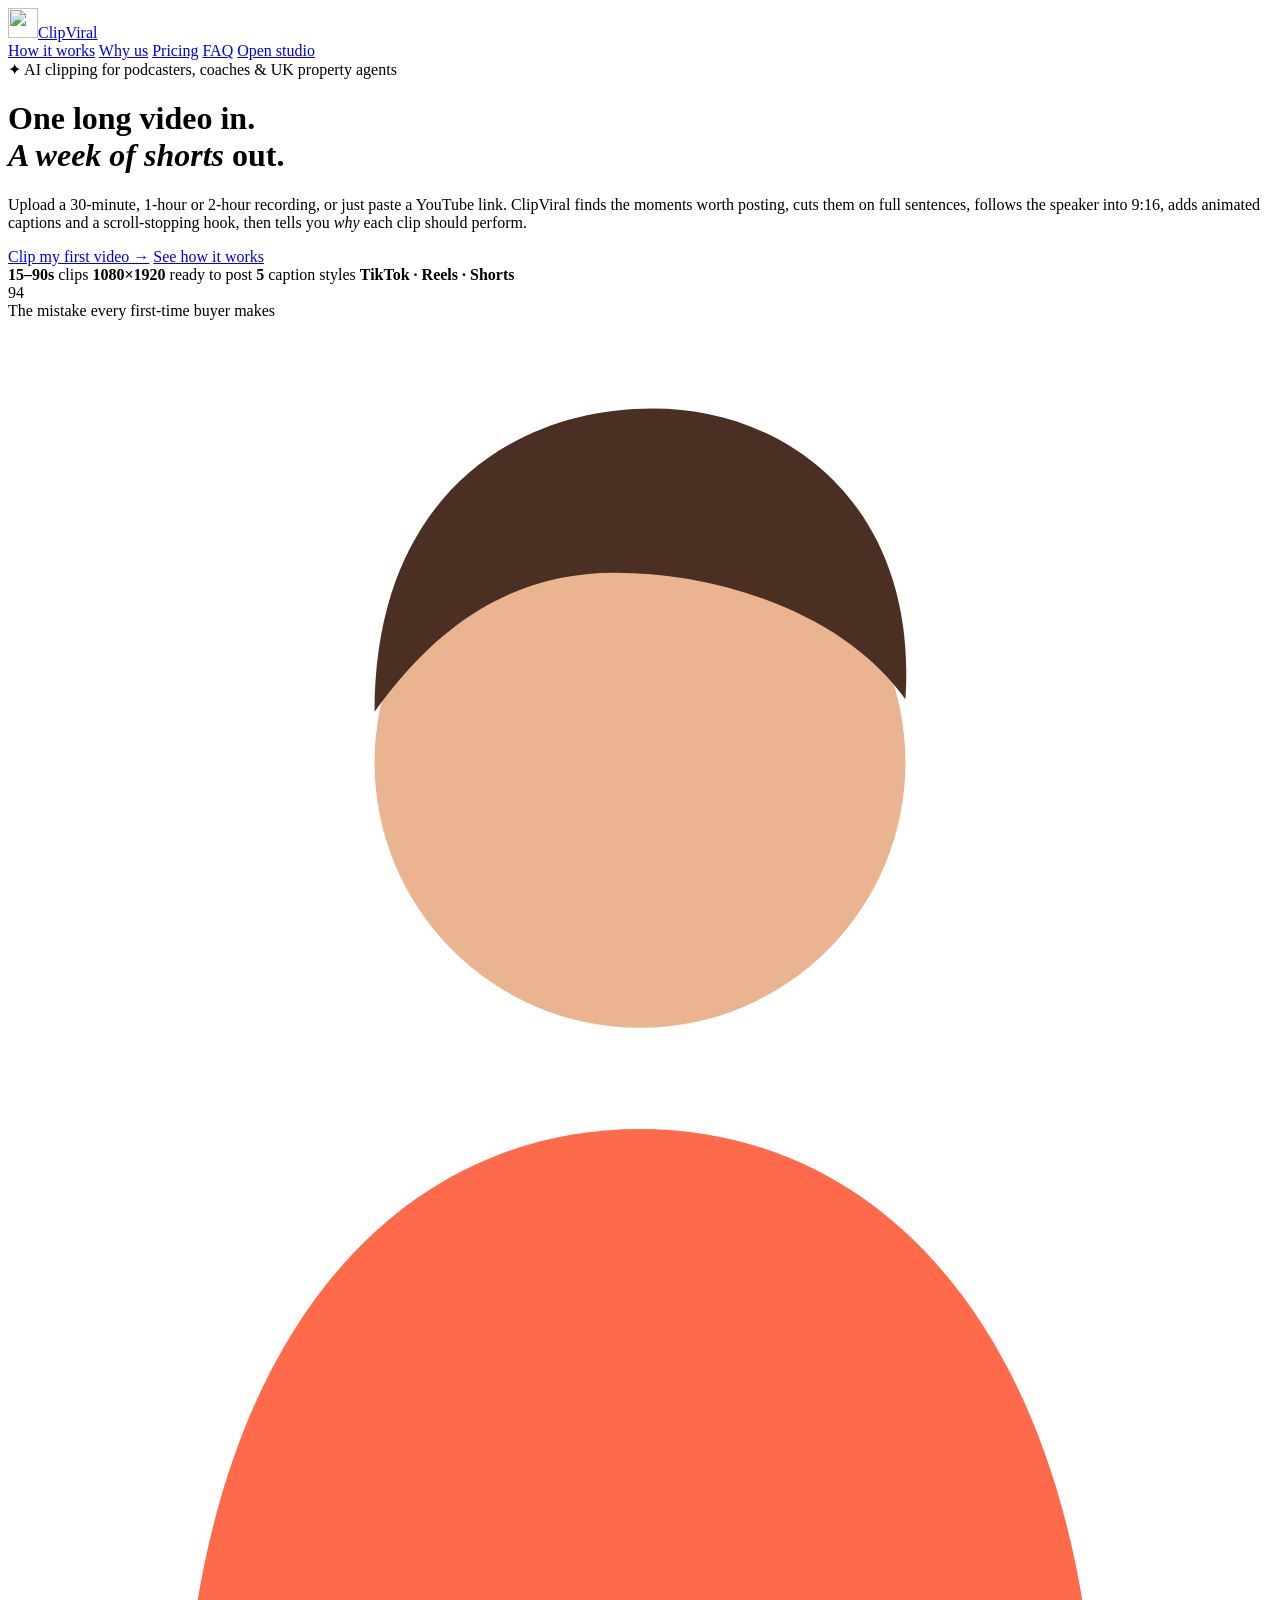
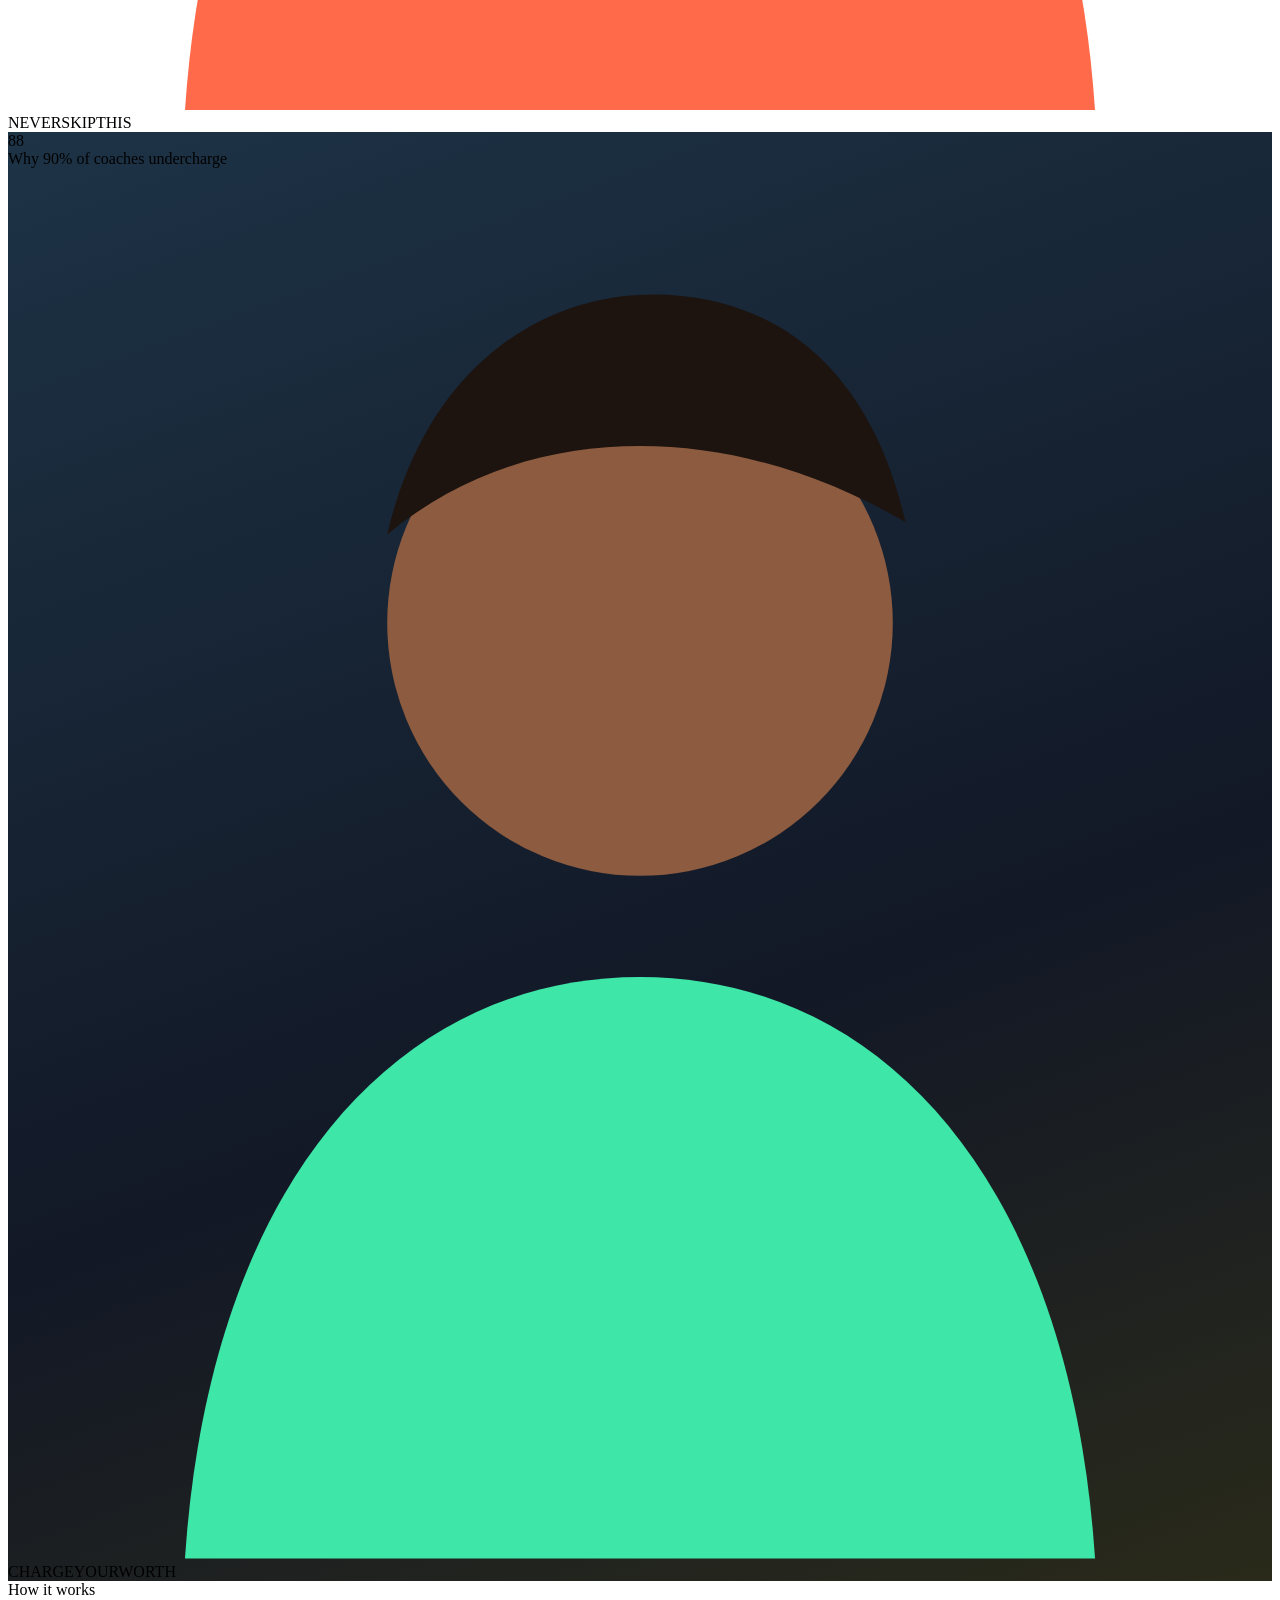
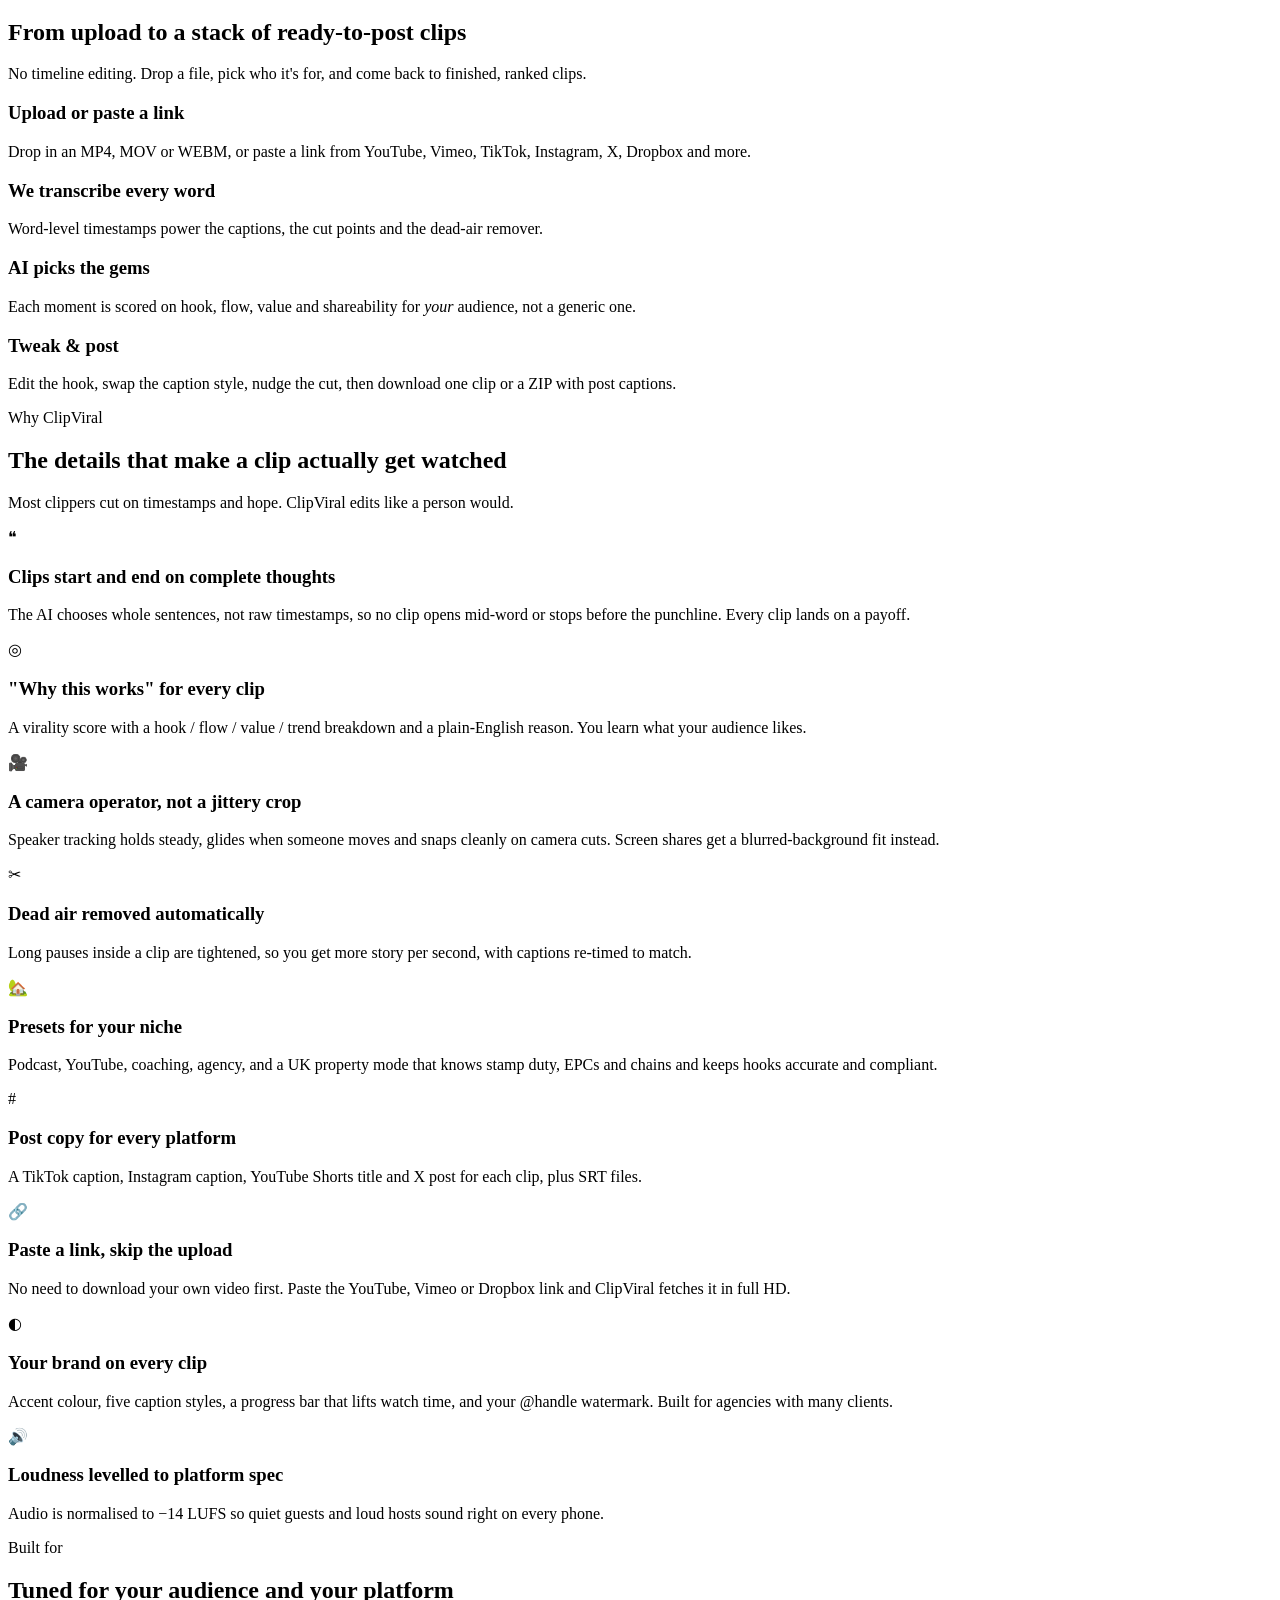
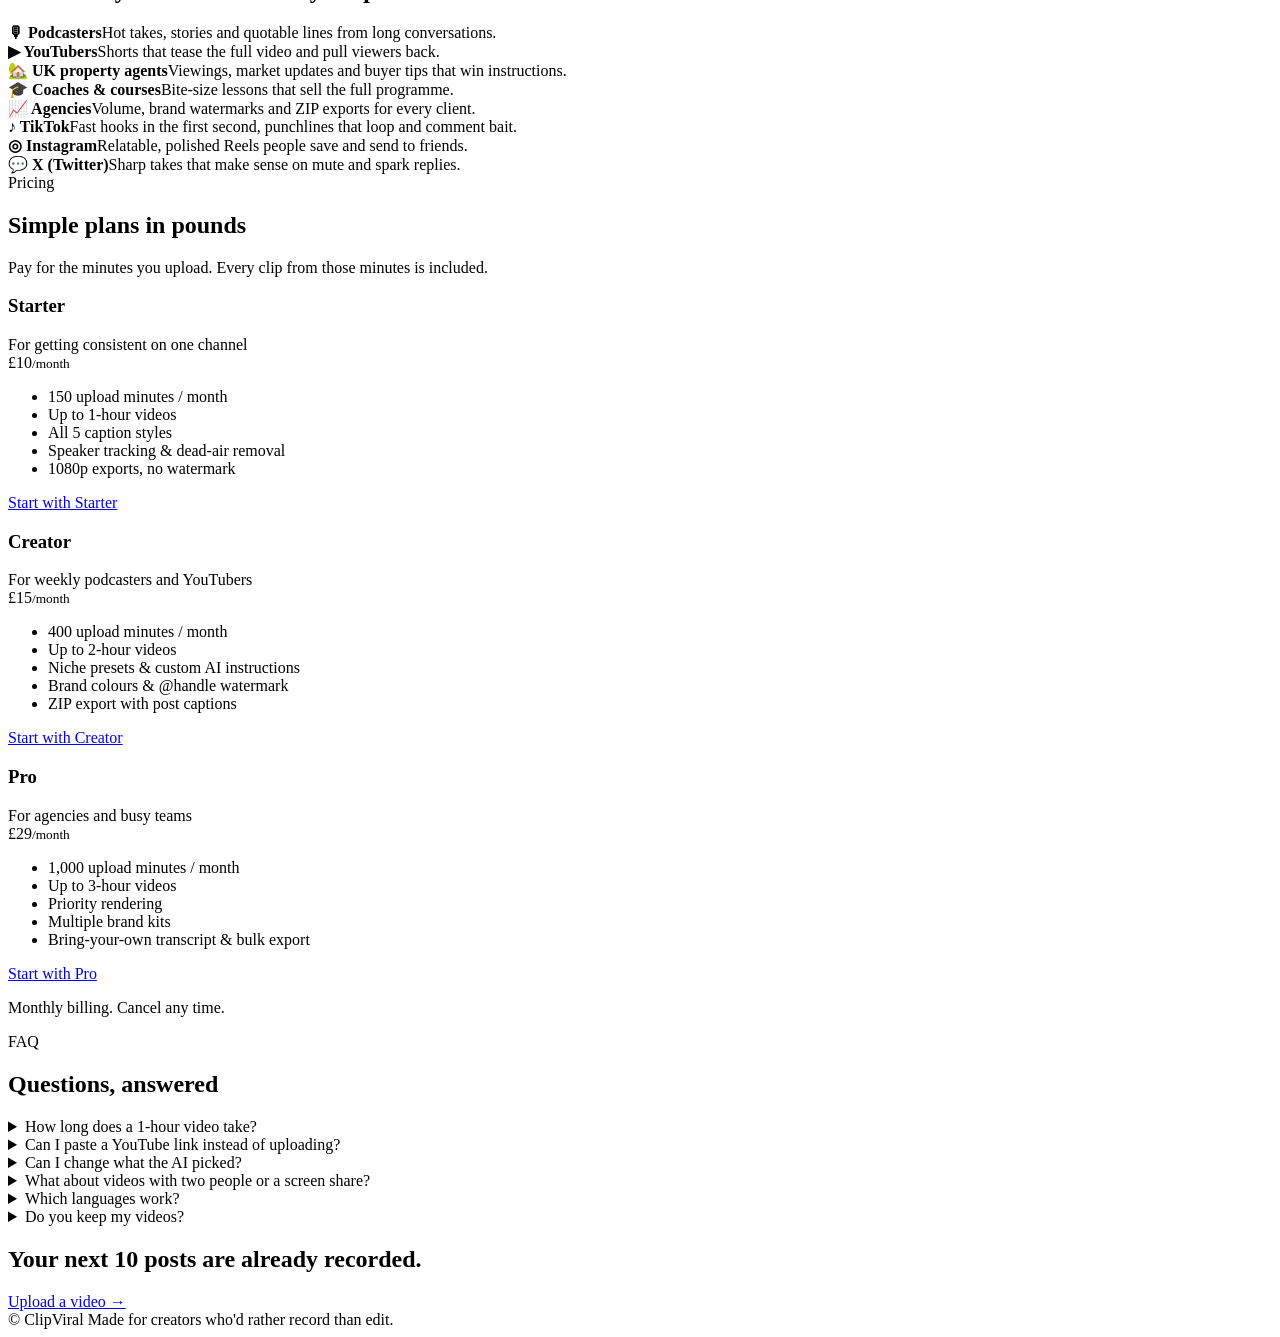
==== web/index.html @ cc1eb123 "Add paste-a-link import and TikTok, Instagram and X presets - Paste a video link (YouTube, Vimeo, Ti" ====
<!doctype html>
<html lang="en-GB">
<head>
<meta charset="utf-8">
<meta name="viewport" content="width=device-width, initial-scale=1">
<title>ClipViral: long videos in, viral shorts out</title>
<meta name="description" content="Upload a 30-minute to 2-hour video. ClipViral finds the best moments, reframes them to 9:16 around the speaker, adds animated captions and hooks, and hands you clips ready for TikTok, Reels and Shorts.">
<link rel="preconnect" href="https://fonts.googleapis.com">
<link href="https://fonts.googleapis.com/css2?family=Inter:wght@400;500;600;700;800;900&family=Space+Grotesk:wght@500;700&display=swap" rel="stylesheet">
<link rel="stylesheet" href="/static/app.css">
<link rel="icon" href="/static/logo.svg" type="image/svg+xml">
</head>
<body>

<nav class="nav">
  <div class="wrap">
    <a class="logo" href="/"><img src="/static/logo.svg" alt="" width="30" height="30">ClipViral</a>
    <div class="links">
      <a href="#how">How it works</a>
      <a href="#why">Why us</a>
      <a href="#pricing">Pricing</a>
      <a href="#faq">FAQ</a>
      <a class="btn btn-primary btn-sm" href="/studio">Open studio</a>
    </div>
  </div>
</nav>

<header class="hero">
  <div class="wrap">
    <div>
      <span class="eyebrow">✦ AI clipping for podcasters, coaches & UK property agents</span>
      <h1>One long video in.<br><em>A week of shorts</em> out.</h1>
      <p class="lead">Upload a 30-minute, 1-hour or 2-hour recording, or just paste a YouTube link. ClipViral finds the moments worth posting, cuts them on full sentences, follows the speaker into 9:16, adds animated captions and a scroll-stopping hook, then tells you <i>why</i> each clip should perform.</p>
      <div class="hero-cta">
        <a class="btn btn-primary" href="/studio">Clip my first video →</a>
        <a class="btn btn-ghost" href="#how">See how it works</a>
      </div>
      <div class="hero-proof">
        <span><b>15–90s</b> clips</span>
        <span><b>1080×1920</b> ready to post</span>
        <span><b>5</b> caption styles</span>
        <span><b>TikTok · Reels · Shorts</b></span>
      </div>
    </div>
    <div class="phones" aria-hidden="true">
      <div class="phone"><div class="screen">
        <div class="score">94</div>
        <div class="hookbox">The mistake every first-time buyer makes</div>
        <svg class="person" viewBox="0 0 200 220"><circle cx="100" cy="70" r="42" fill="#e9b48f"/><path d="M28 220c4-60 34-92 72-92s68 32 72 92z" fill="#ff6b4a"/><path d="M58 62c0-34 22-48 44-48s42 16 40 46c-10-14-30-20-46-20s-28 8-38 22z" fill="#4a2f22"/></svg>
        <div class="cap"><span>NEVER</span><span>SKIP</span><span>THIS</span></div>
        <div class="bar"></div>
      </div></div>
      <div class="phone"><div class="screen" style="background:linear-gradient(160deg,#1d3346,#121826 60%,#2a2a1a)">
        <div class="score">88</div>
        <div class="hookbox" style="animation-delay:1.5s">Why 90% of coaches undercharge</div>
        <svg class="person" viewBox="0 0 200 220"><circle cx="100" cy="72" r="40" fill="#8d5b3f"/><path d="M28 220c4-60 34-92 72-92s68 32 72 92z" fill="#3ee6a8"/><path d="M60 58c6-26 24-38 42-38s34 10 40 36c-14-8-28-12-42-12s-28 4-40 14z" fill="#1d1410"/></svg>
        <div class="cap"><span>CHARGE</span><span>YOUR</span><span>WORTH</span></div>
        <div class="bar" style="animation-delay:2s"></div>
      </div></div>
    </div>
  </div>
</header>

<section id="how">
  <div class="wrap">
    <div class="section-head">
      <div class="kicker">How it works</div>
      <h2>From upload to a stack of ready-to-post clips</h2>
      <p>No timeline editing. Drop a file, pick who it's for, and come back to finished, ranked clips.</p>
    </div>
    <div class="steps">
      <div class="step"><h3>Upload or paste a link</h3><p>Drop in an MP4, MOV or WEBM, or paste a link from YouTube, Vimeo, TikTok, Instagram, X, Dropbox and more.</p></div>
      <div class="step"><h3>We transcribe every word</h3><p>Word-level timestamps power the captions, the cut points and the dead-air remover.</p></div>
      <div class="step"><h3>AI picks the gems</h3><p>Each moment is scored on hook, flow, value and shareability for <i>your</i> audience, not a generic one.</p></div>
      <div class="step"><h3>Tweak & post</h3><p>Edit the hook, swap the caption style, nudge the cut, then download one clip or a ZIP with post captions.</p></div>
    </div>
  </div>
</section>

<section id="why" style="background:var(--bg-2)">
  <div class="wrap">
    <div class="section-head">
      <div class="kicker">Why ClipViral</div>
      <h2>The details that make a clip actually get watched</h2>
      <p>Most clippers cut on timestamps and hope. ClipViral edits like a person would.</p>
    </div>
    <div class="features">
      <div class="feature wide"><div class="ico">❝</div><h3>Clips start and end on complete thoughts</h3><p>The AI chooses whole sentences, not raw timestamps, so no clip opens mid-word or stops before the punchline. Every clip lands on a payoff.</p></div>
      <div class="feature"><div class="ico">◎</div><h3>"Why this works" for every clip</h3><p>A virality score with a hook / flow / value / trend breakdown and a plain-English reason. You learn what your audience likes.</p></div>
      <div class="feature"><div class="ico">🎥</div><h3>A camera operator, not a jittery crop</h3><p>Speaker tracking holds steady, glides when someone moves and snaps cleanly on camera cuts. Screen shares get a blurred-background fit instead.</p></div>
      <div class="feature"><div class="ico">✂</div><h3>Dead air removed automatically</h3><p>Long pauses inside a clip are tightened, so you get more story per second, with captions re-timed to match.</p></div>
      <div class="feature"><div class="ico">🏡</div><h3>Presets for your niche</h3><p>Podcast, YouTube, coaching, agency, and a UK property mode that knows stamp duty, EPCs and chains and keeps hooks accurate and compliant.</p></div>
      <div class="feature"><div class="ico">#</div><h3>Post copy for every platform</h3><p>A TikTok caption, Instagram caption, YouTube Shorts title and X post for each clip, plus SRT files.</p></div>
      <div class="feature wide"><div class="ico">🔗</div><h3>Paste a link, skip the upload</h3><p>No need to download your own video first. Paste the YouTube, Vimeo or Dropbox link and ClipViral fetches it in full HD.</p></div>
      <div class="feature"><div class="ico">◐</div><h3>Your brand on every clip</h3><p>Accent colour, five caption styles, a progress bar that lifts watch time, and your @handle watermark. Built for agencies with many clients.</p></div>
      <div class="feature"><div class="ico">🔊</div><h3>Loudness levelled to platform spec</h3><p>Audio is normalised to −14 LUFS so quiet guests and loud hosts sound right on every phone.</p></div>
    </div>
  </div>
</section>

<section>
  <div class="wrap">
    <div class="section-head">
      <div class="kicker">Built for</div>
      <h2>Tuned for your audience and your platform</h2>
    </div>
    <div class="niches">
      <div class="niche"><b>🎙 Podcasters</b><span>Hot takes, stories and quotable lines from long conversations.</span></div>
      <div class="niche"><b>▶ YouTubers</b><span>Shorts that tease the full video and pull viewers back.</span></div>
      <div class="niche"><b>🏡 UK property agents</b><span>Viewings, market updates and buyer tips that win instructions.</span></div>
      <div class="niche"><b>🎓 Coaches & courses</b><span>Bite-size lessons that sell the full programme.</span></div>
      <div class="niche"><b>📈 Agencies</b><span>Volume, brand watermarks and ZIP exports for every client.</span></div>
      <div class="niche"><b>♪ TikTok</b><span>Fast hooks in the first second, punchlines that loop and comment bait.</span></div>
      <div class="niche"><b>◎ Instagram</b><span>Relatable, polished Reels people save and send to friends.</span></div>
      <div class="niche"><b>💬 X (Twitter)</b><span>Sharp takes that make sense on mute and spark replies.</span></div>
    </div>
  </div>
</section>

<section id="pricing" style="background:var(--bg-2)">
  <div class="wrap">
    <div class="section-head">
      <div class="kicker">Pricing</div>
      <h2>Simple plans in pounds</h2>
      <p>Pay for the minutes you upload. Every clip from those minutes is included.</p>
    </div>
    <div class="pricing">
      <div class="plan">
        <h3>Starter</h3><div class="for">For getting consistent on one channel</div>
        <div class="price">£10<small>/month</small></div>
        <ul><li>150 upload minutes / month</li><li>Up to 1-hour videos</li><li>All 5 caption styles</li><li>Speaker tracking & dead-air removal</li><li>1080p exports, no watermark</li></ul>
        <a class="btn btn-ghost" href="/studio">Start with Starter</a>
      </div>
      <div class="plan featured">
        <h3>Creator</h3><div class="for">For weekly podcasters and YouTubers</div>
        <div class="price">£15<small>/month</small></div>
        <ul><li>400 upload minutes / month</li><li>Up to 2-hour videos</li><li>Niche presets & custom AI instructions</li><li>Brand colours & @handle watermark</li><li>ZIP export with post captions</li></ul>
        <a class="btn btn-primary" href="/studio">Start with Creator</a>
      </div>
      <div class="plan">
        <h3>Pro</h3><div class="for">For agencies and busy teams</div>
        <div class="price">£29<small>/month</small></div>
        <ul><li>1,000 upload minutes / month</li><li>Up to 3-hour videos</li><li>Priority rendering</li><li>Multiple brand kits</li><li>Bring-your-own transcript & bulk export</li></ul>
        <a class="btn btn-ghost" href="/studio">Start with Pro</a>
      </div>
    </div>
    <p class="note">Monthly billing. Cancel any time.</p>
  </div>
</section>

<section id="faq">
  <div class="wrap">
    <div class="section-head"><div class="kicker">FAQ</div><h2>Questions, answered</h2></div>
    <div class="faq">
      <details><summary>How long does a 1-hour video take?</summary><p>Usually a fraction of the video's running time; transcription is the longest step. You can close the tab, because your project keeps processing and the clips are waiting when you're back.</p></details>
      <details><summary>Can I paste a YouTube link instead of uploading?</summary><p>Yes. Paste a link from YouTube, Vimeo, TikTok, Instagram, X, Facebook, Twitch, Dropbox or any direct video URL, up to 3 hours long. Only use videos you own or have permission to repurpose. Private videos need to be made public or unlisted first, or uploaded as a file.</p></details>
      <details><summary>Can I change what the AI picked?</summary><p>Yes. Edit the hook text, change the caption style, colour or layout, or nudge the start and end by a second at a time, then re-render. You can also tell the AI what to look for before you upload ("only the bits about mortgages").</p></details>
      <details><summary>What about videos with two people or a screen share?</summary><p>Speaker tracking follows the main face and cuts cleanly when the shot changes. When there's no face, like slides or a screen recording, the clip is fitted over a blurred copy of itself so nothing important is cropped away.</p></details>
      <details><summary>Which languages work?</summary><p>Transcription supports 90+ languages and the AI writes hooks and captions in the language of the video.</p></details>
      <details><summary>Do you keep my videos?</summary><p>Your uploads are used only to make your clips. Delete a project and its source video, transcript and clips are removed.</p></details>
    </div>
  </div>
</section>

<section style="padding-top:0">
  <div class="wrap">
    <div class="cta-band">
      <h2>Your next 10 posts are already recorded.</h2>
      <a class="btn" href="/studio">Upload a video →</a>
    </div>
  </div>
</section>

<footer>
  <div class="wrap">
    <span>© ClipViral</span>
    <span>Made for creators who'd rather record than edit.</span>
  </div>
</footer>
</body>
</html>
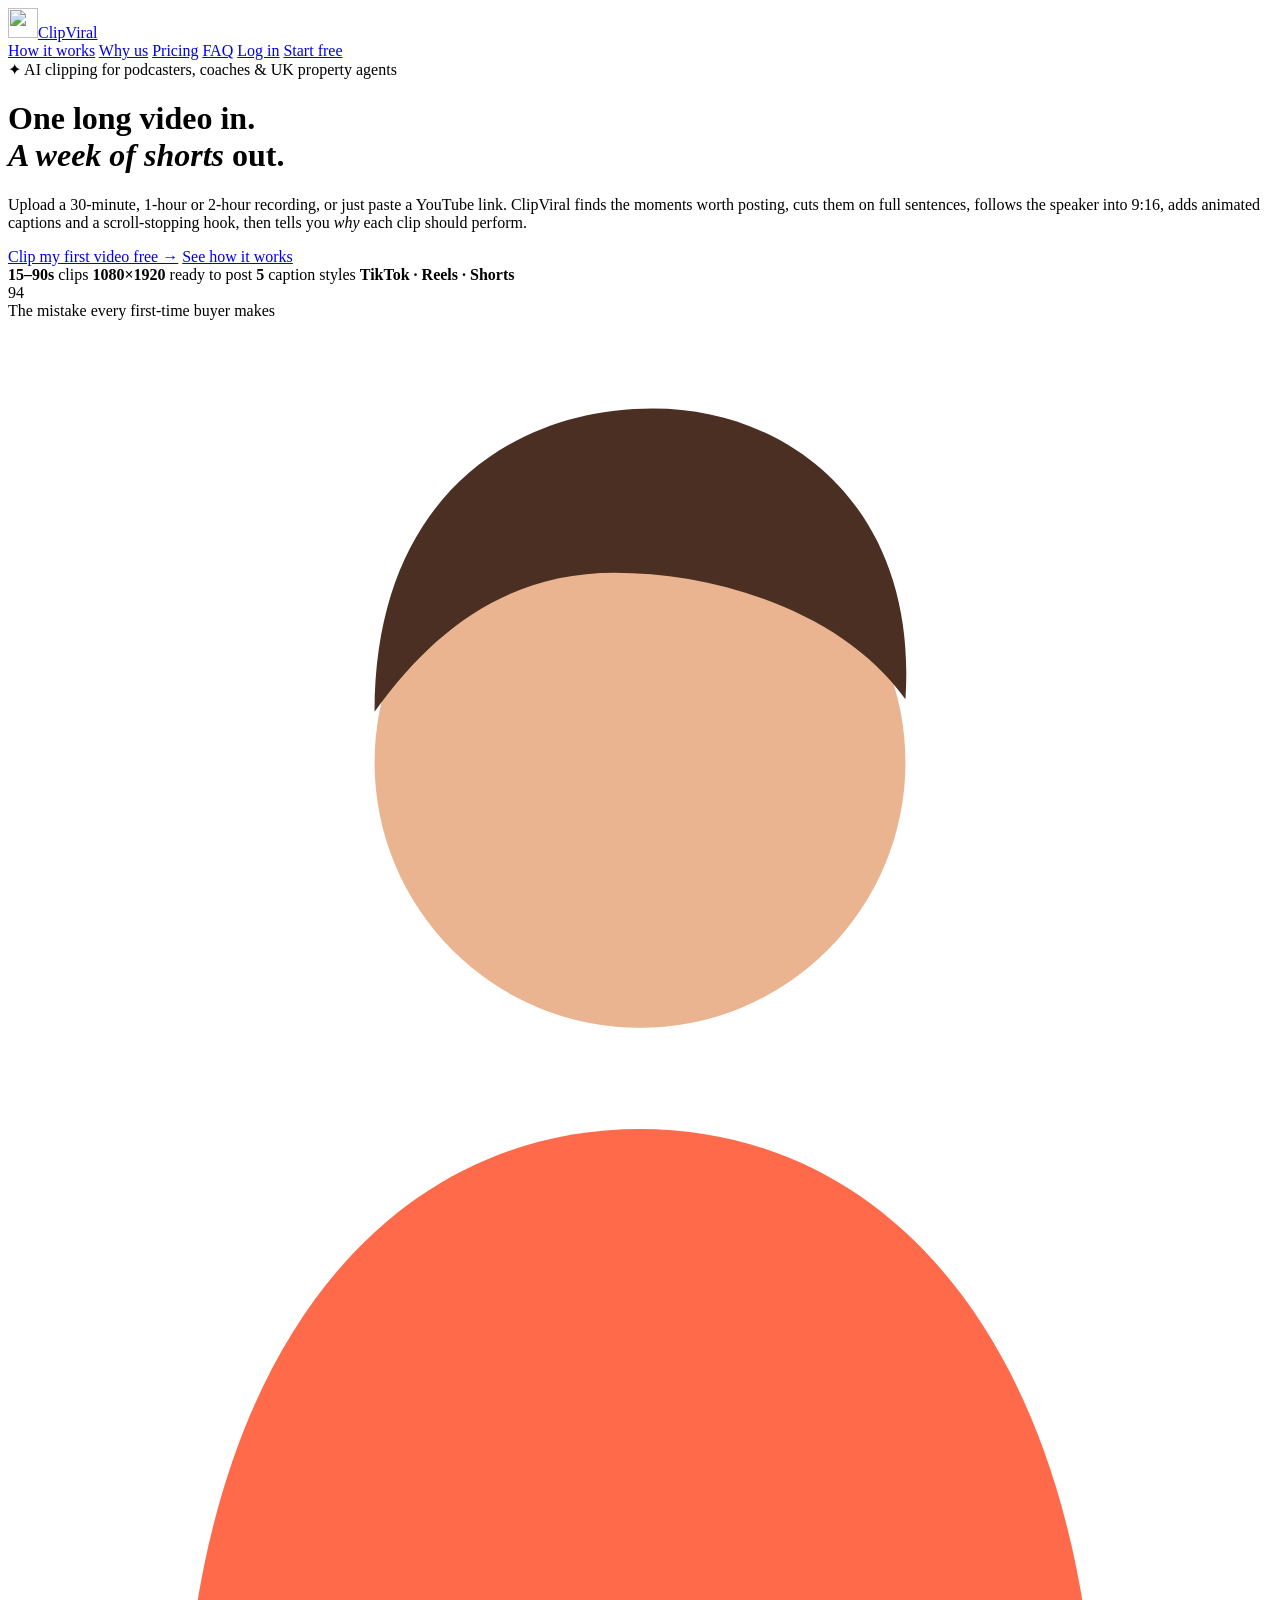
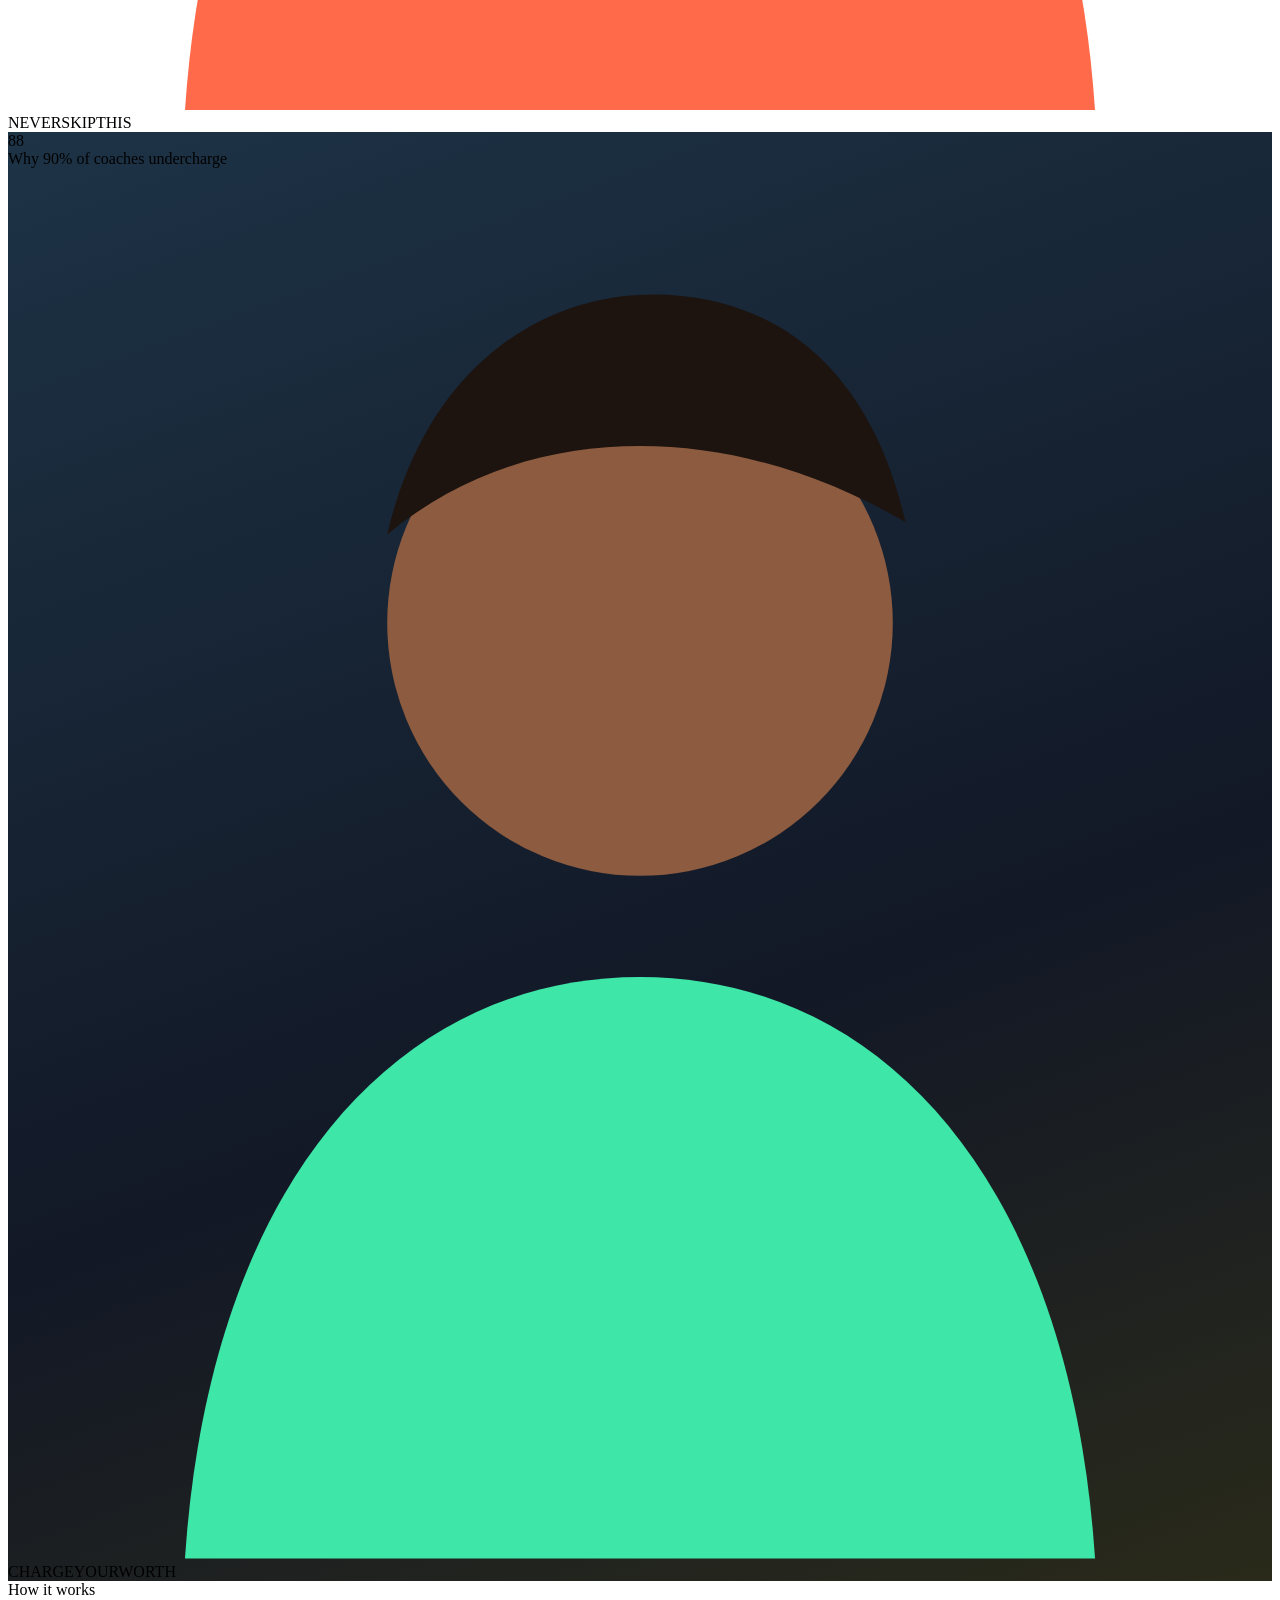
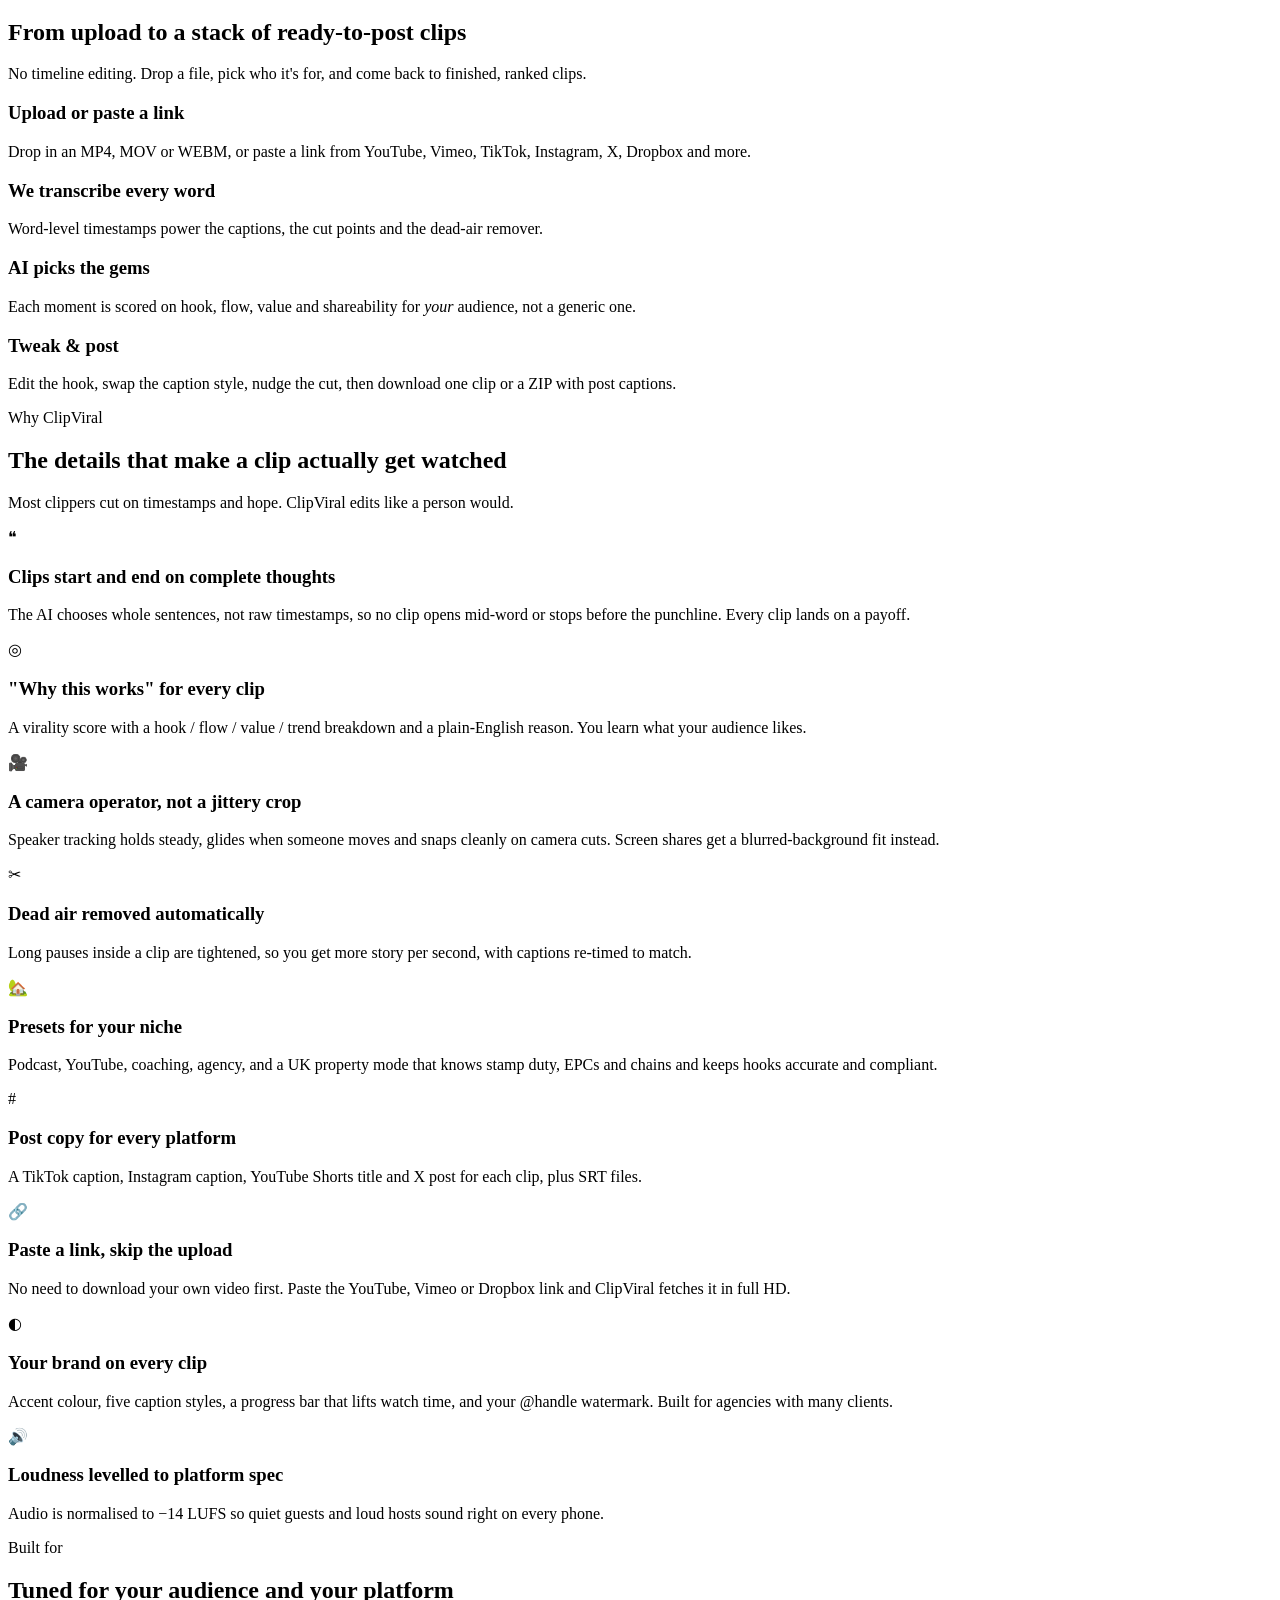
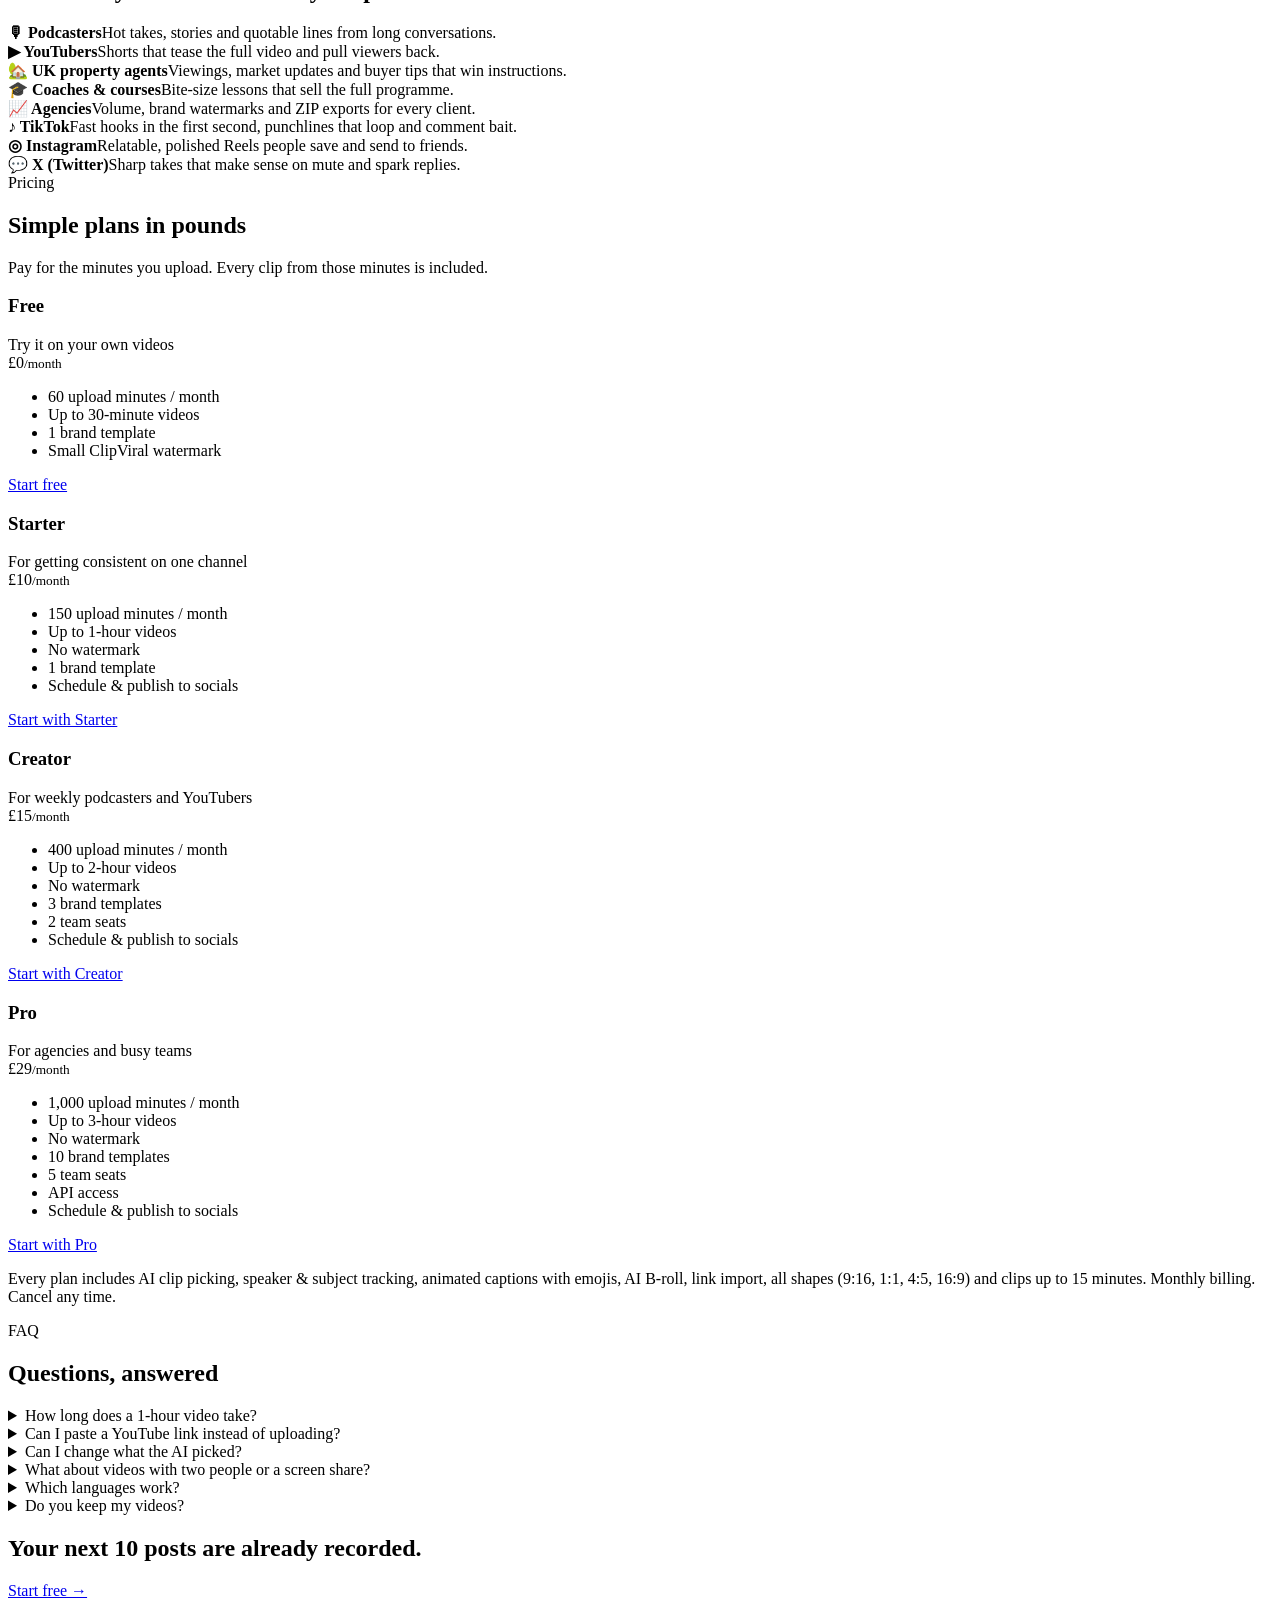
==== commit f7470fa8: "Add accounts, team workspaces, plans with a free tier, Stripe billing and API keys - Email/password " ====
--- a/web/index.html
+++ b/web/index.html
@@ -20,7 +20,8 @@
       <a href="#why">Why us</a>
       <a href="#pricing">Pricing</a>
       <a href="#faq">FAQ</a>
-      <a class="btn btn-primary btn-sm" href="/studio">Open studio</a>
+      <a href="/login?mode=login">Log in</a>
+      <a class="btn btn-primary btn-sm" href="/login">Start free</a>
     </div>
   </div>
 </nav>
@@ -32,7 +33,7 @@
       <h1>One long video in.<br><em>A week of shorts</em> out.</h1>
       <p class="lead">Upload a 30-minute, 1-hour or 2-hour recording, or just paste a YouTube link. ClipViral finds the moments worth posting, cuts them on full sentences, follows the speaker into 9:16, adds animated captions and a scroll-stopping hook, then tells you <i>why</i> each clip should perform.</p>
       <div class="hero-cta">
-        <a class="btn btn-primary" href="/studio">Clip my first video →</a>
+        <a class="btn btn-primary" href="/login">Clip my first video free →</a>
         <a class="btn btn-ghost" href="#how">See how it works</a>
       </div>
       <div class="hero-proof">
@@ -126,25 +127,31 @@
     </div>
     <div class="pricing">
       <div class="plan">
+        <h3>Free</h3><div class="for">Try it on your own videos</div>
+        <div class="price">£0<small>/month</small></div>
+        <ul><li>60 upload minutes / month</li><li>Up to 30-minute videos</li><li>1 brand template</li><li>Small ClipViral watermark</li></ul>
+        <a class="btn btn-ghost" href="/login">Start free</a>
+      </div>
+      <div class="plan">
         <h3>Starter</h3><div class="for">For getting consistent on one channel</div>
         <div class="price">£10<small>/month</small></div>
-        <ul><li>150 upload minutes / month</li><li>Up to 1-hour videos</li><li>All 5 caption styles</li><li>Speaker tracking & dead-air removal</li><li>1080p exports, no watermark</li></ul>
-        <a class="btn btn-ghost" href="/studio">Start with Starter</a>
+        <ul><li>150 upload minutes / month</li><li>Up to 1-hour videos</li><li>No watermark</li><li>1 brand template</li><li>Schedule & publish to socials</li></ul>
+        <a class="btn btn-ghost" href="/login?plan=starter">Start with Starter</a>
       </div>
       <div class="plan featured">
         <h3>Creator</h3><div class="for">For weekly podcasters and YouTubers</div>
         <div class="price">£15<small>/month</small></div>
-        <ul><li>400 upload minutes / month</li><li>Up to 2-hour videos</li><li>Niche presets & custom AI instructions</li><li>Brand colours & @handle watermark</li><li>ZIP export with post captions</li></ul>
-        <a class="btn btn-primary" href="/studio">Start with Creator</a>
+        <ul><li>400 upload minutes / month</li><li>Up to 2-hour videos</li><li>No watermark</li><li>3 brand templates</li><li>2 team seats</li><li>Schedule & publish to socials</li></ul>
+        <a class="btn btn-primary" href="/login?plan=creator">Start with Creator</a>
       </div>
       <div class="plan">
         <h3>Pro</h3><div class="for">For agencies and busy teams</div>
         <div class="price">£29<small>/month</small></div>
-        <ul><li>1,000 upload minutes / month</li><li>Up to 3-hour videos</li><li>Priority rendering</li><li>Multiple brand kits</li><li>Bring-your-own transcript & bulk export</li></ul>
-        <a class="btn btn-ghost" href="/studio">Start with Pro</a>
+        <ul><li>1,000 upload minutes / month</li><li>Up to 3-hour videos</li><li>No watermark</li><li>10 brand templates</li><li>5 team seats</li><li>API access</li><li>Schedule & publish to socials</li></ul>
+        <a class="btn btn-ghost" href="/login?plan=pro">Start with Pro</a>
       </div>
     </div>
-    <p class="note">Monthly billing. Cancel any time.</p>
+    <p class="note">Every plan includes AI clip picking, speaker &amp; subject tracking, animated captions with emojis, AI B-roll, link import, all shapes (9:16, 1:1, 4:5, 16:9) and clips up to 15 minutes. Monthly billing. Cancel any time.</p>
   </div>
 </section>
 
@@ -166,7 +173,7 @@
   <div class="wrap">
     <div class="cta-band">
       <h2>Your next 10 posts are already recorded.</h2>
-      <a class="btn" href="/studio">Upload a video →</a>
+      <a class="btn" href="/login">Start free →</a>
     </div>
   </div>
 </section>
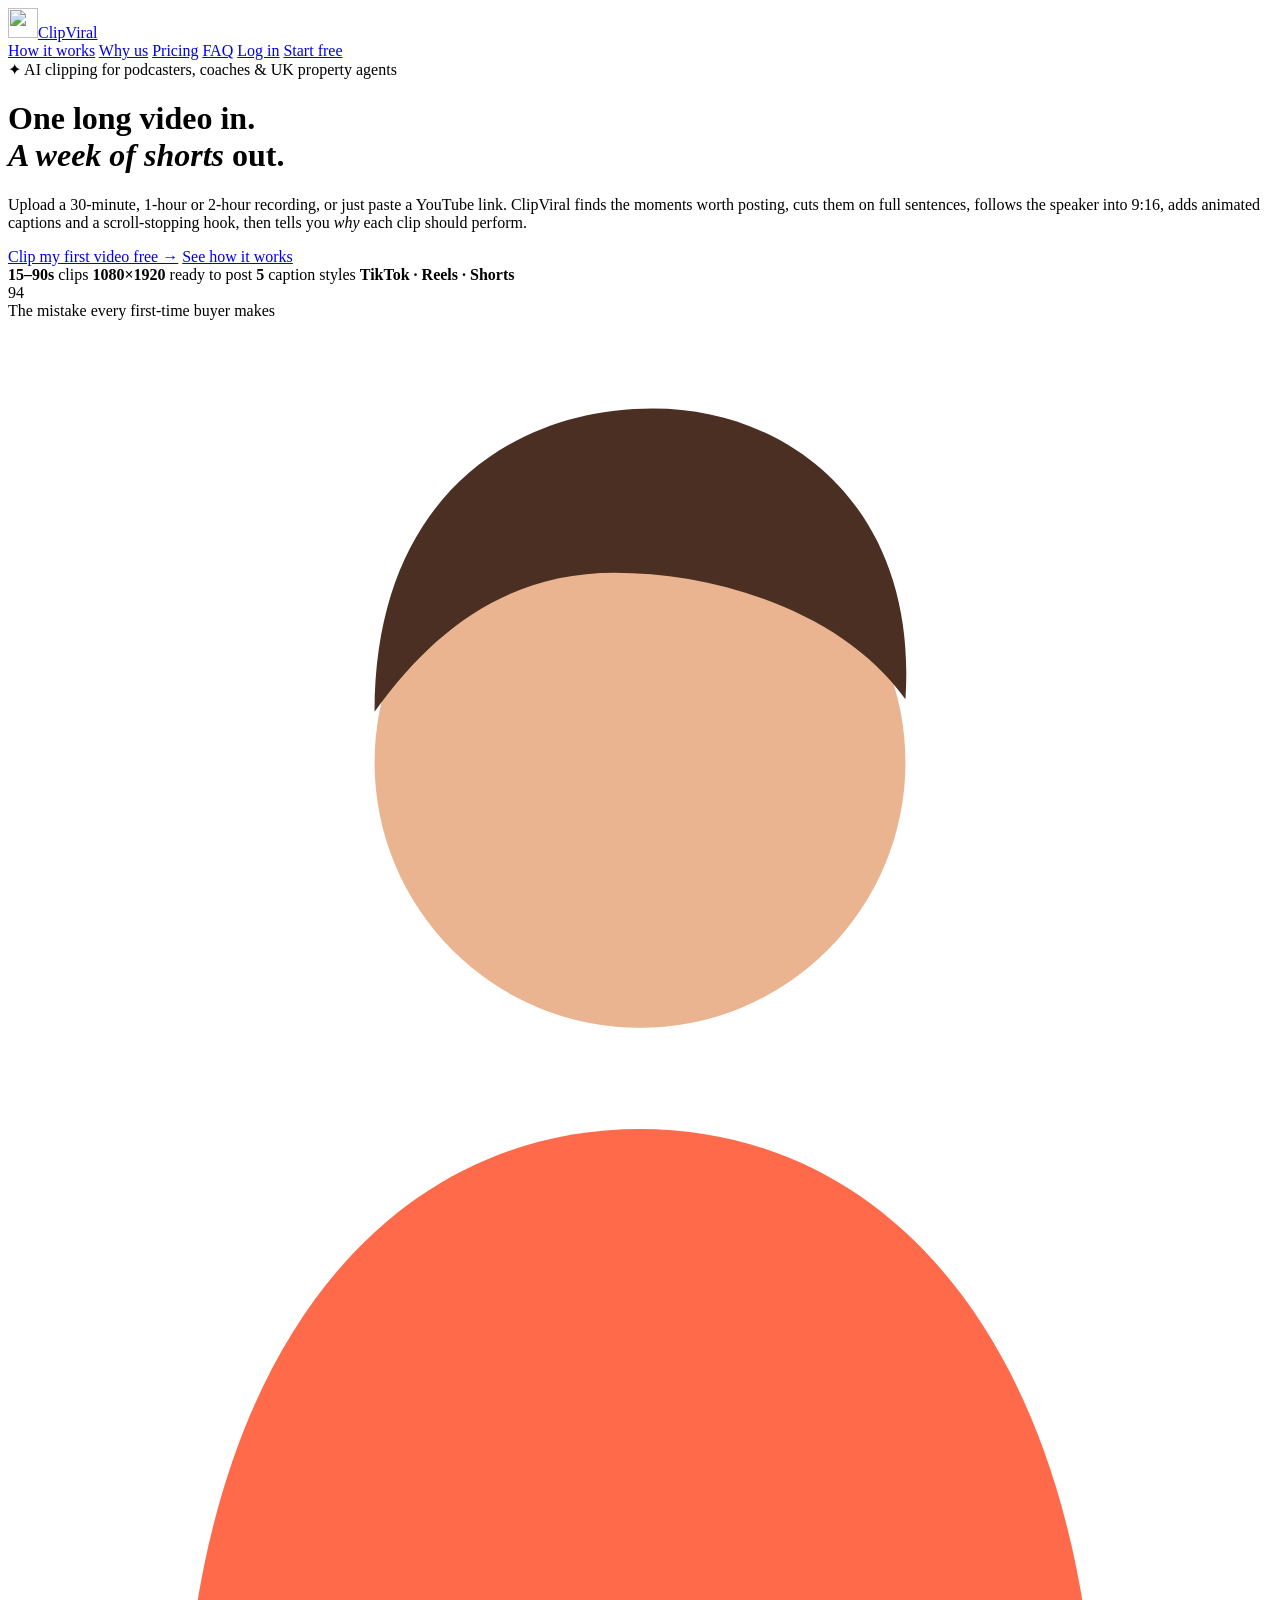
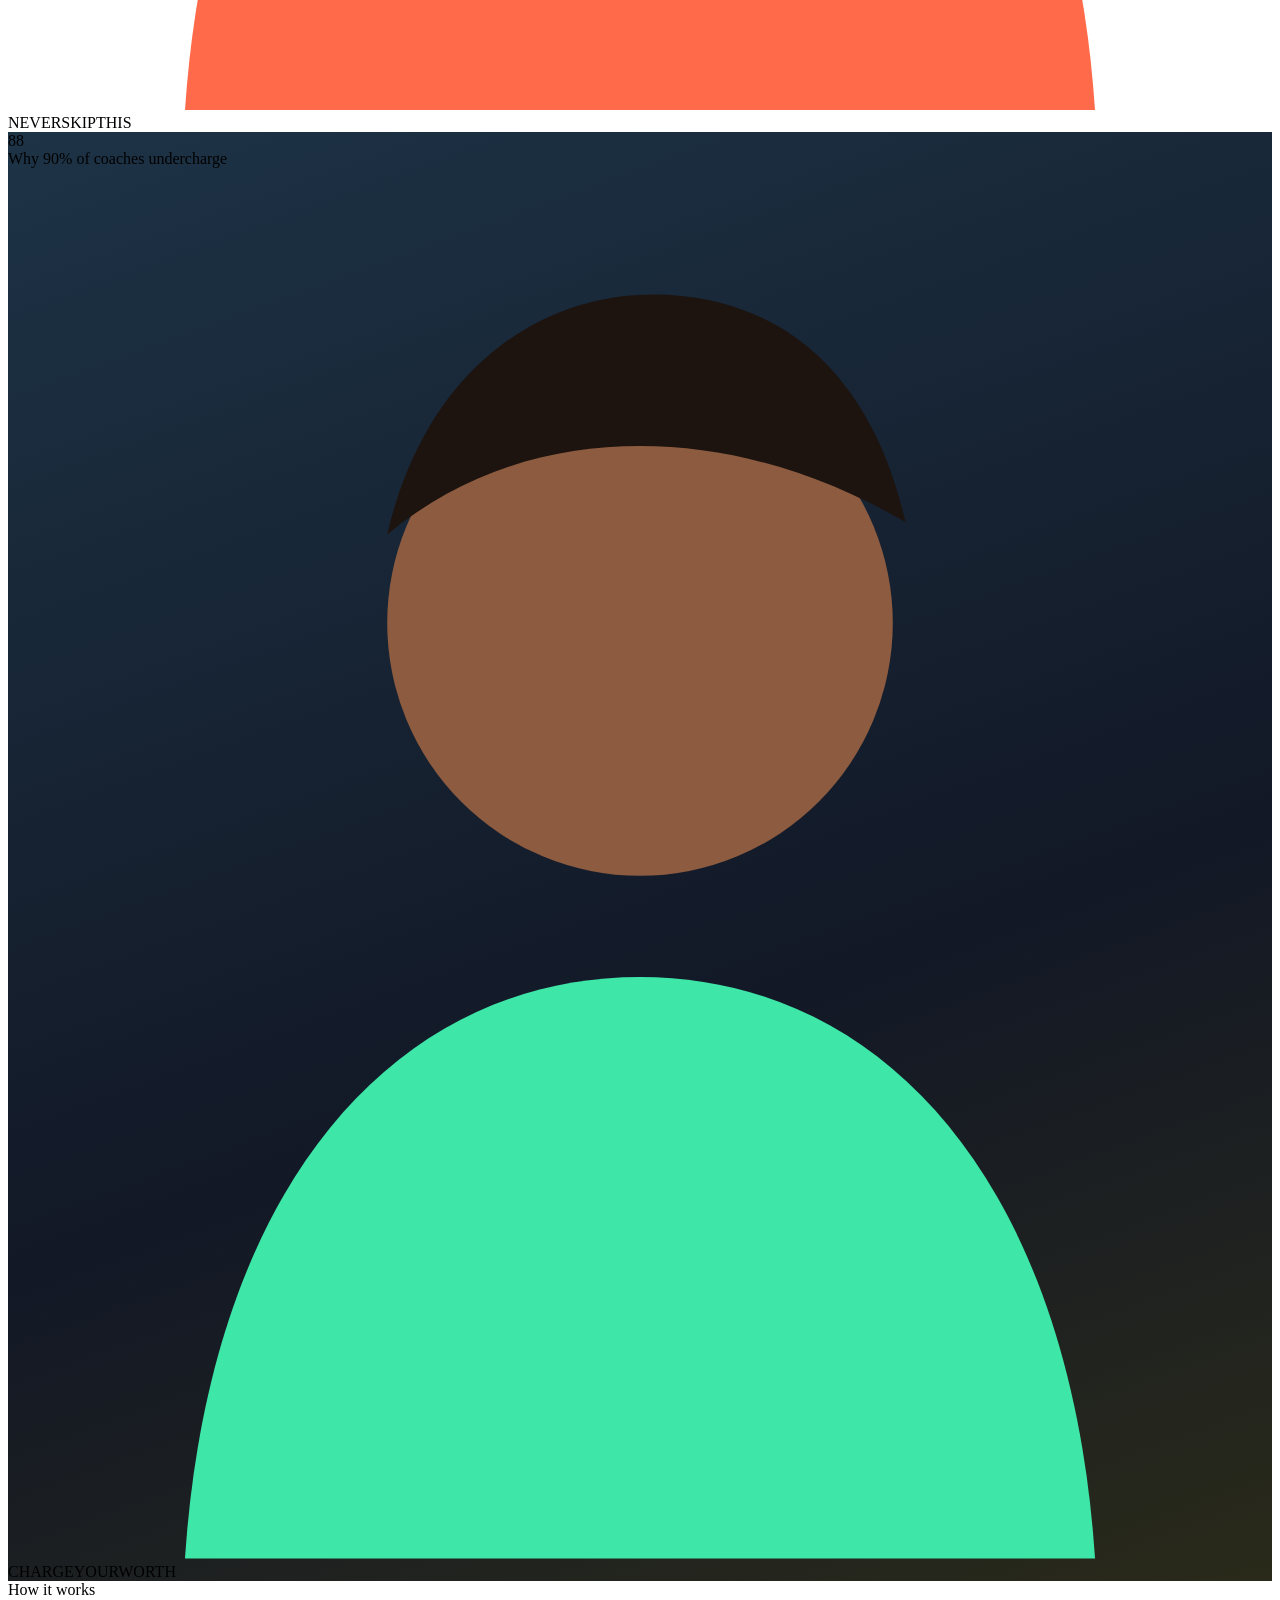
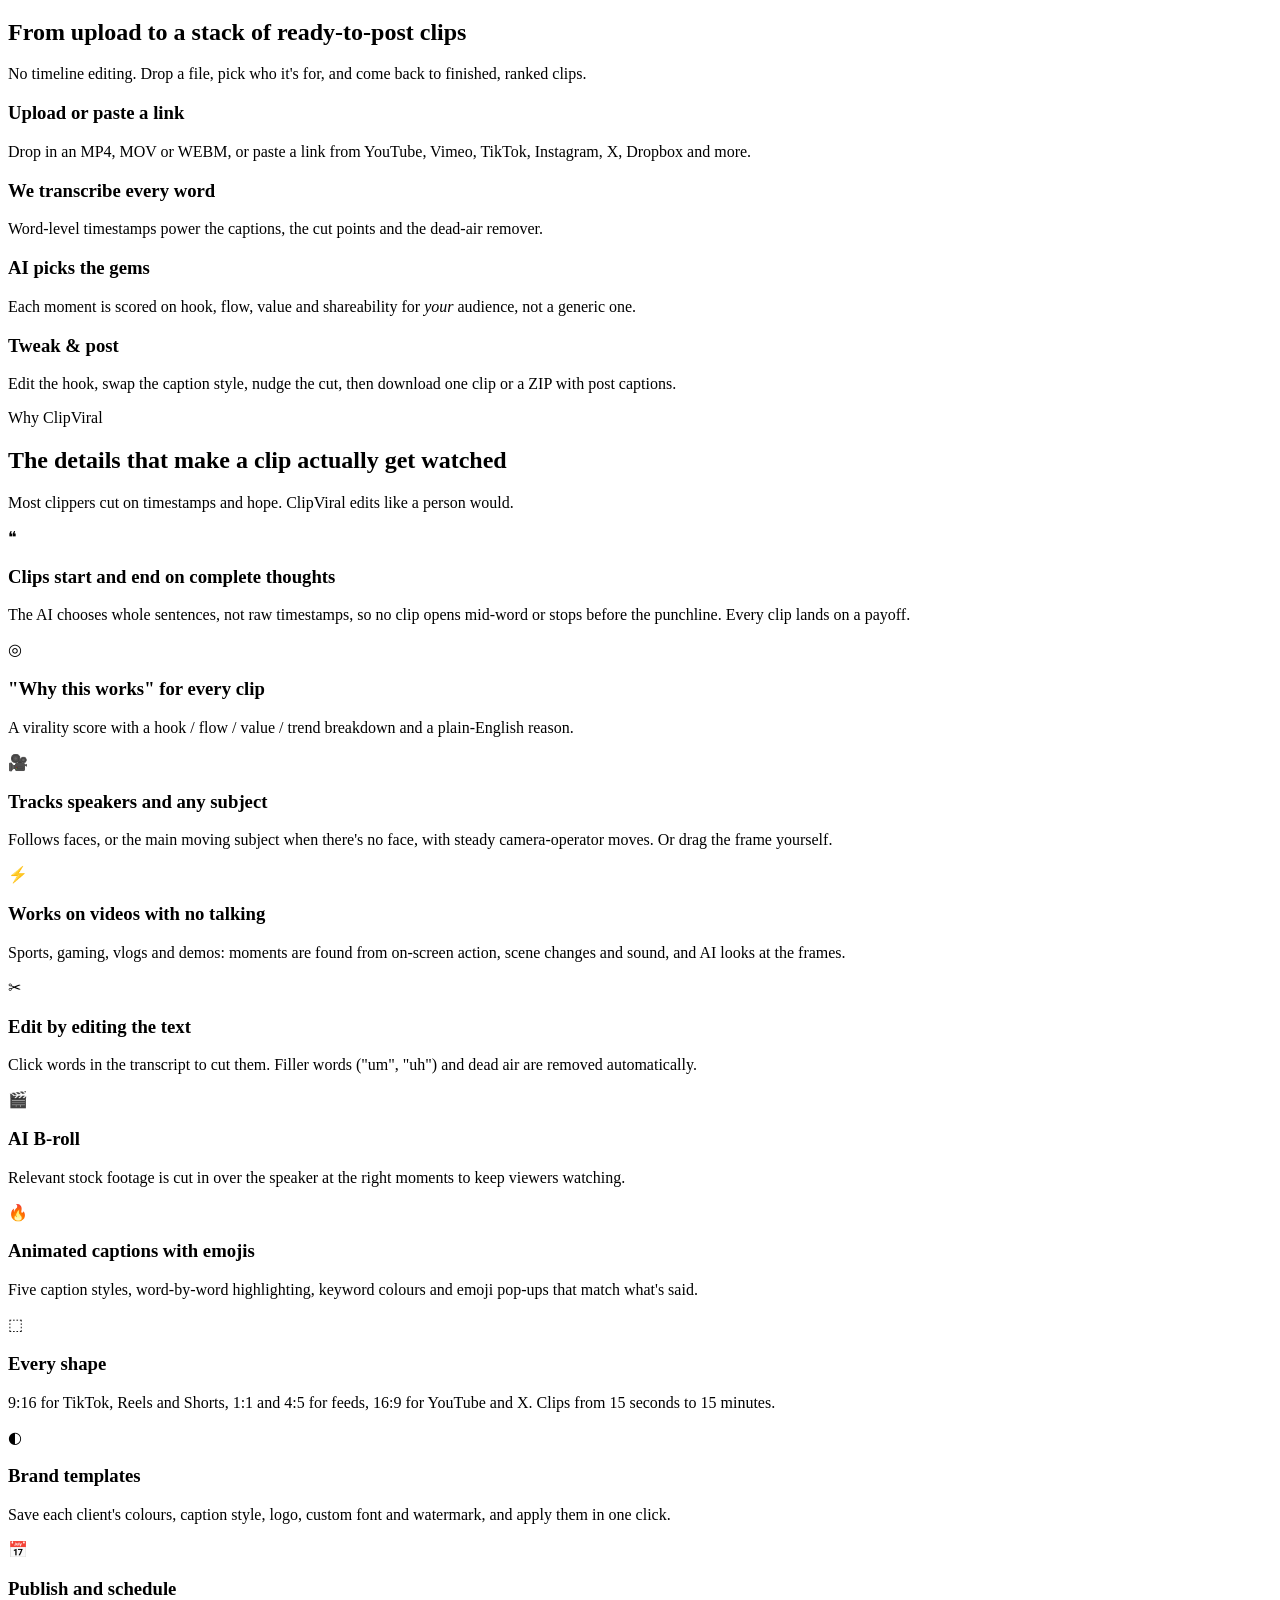
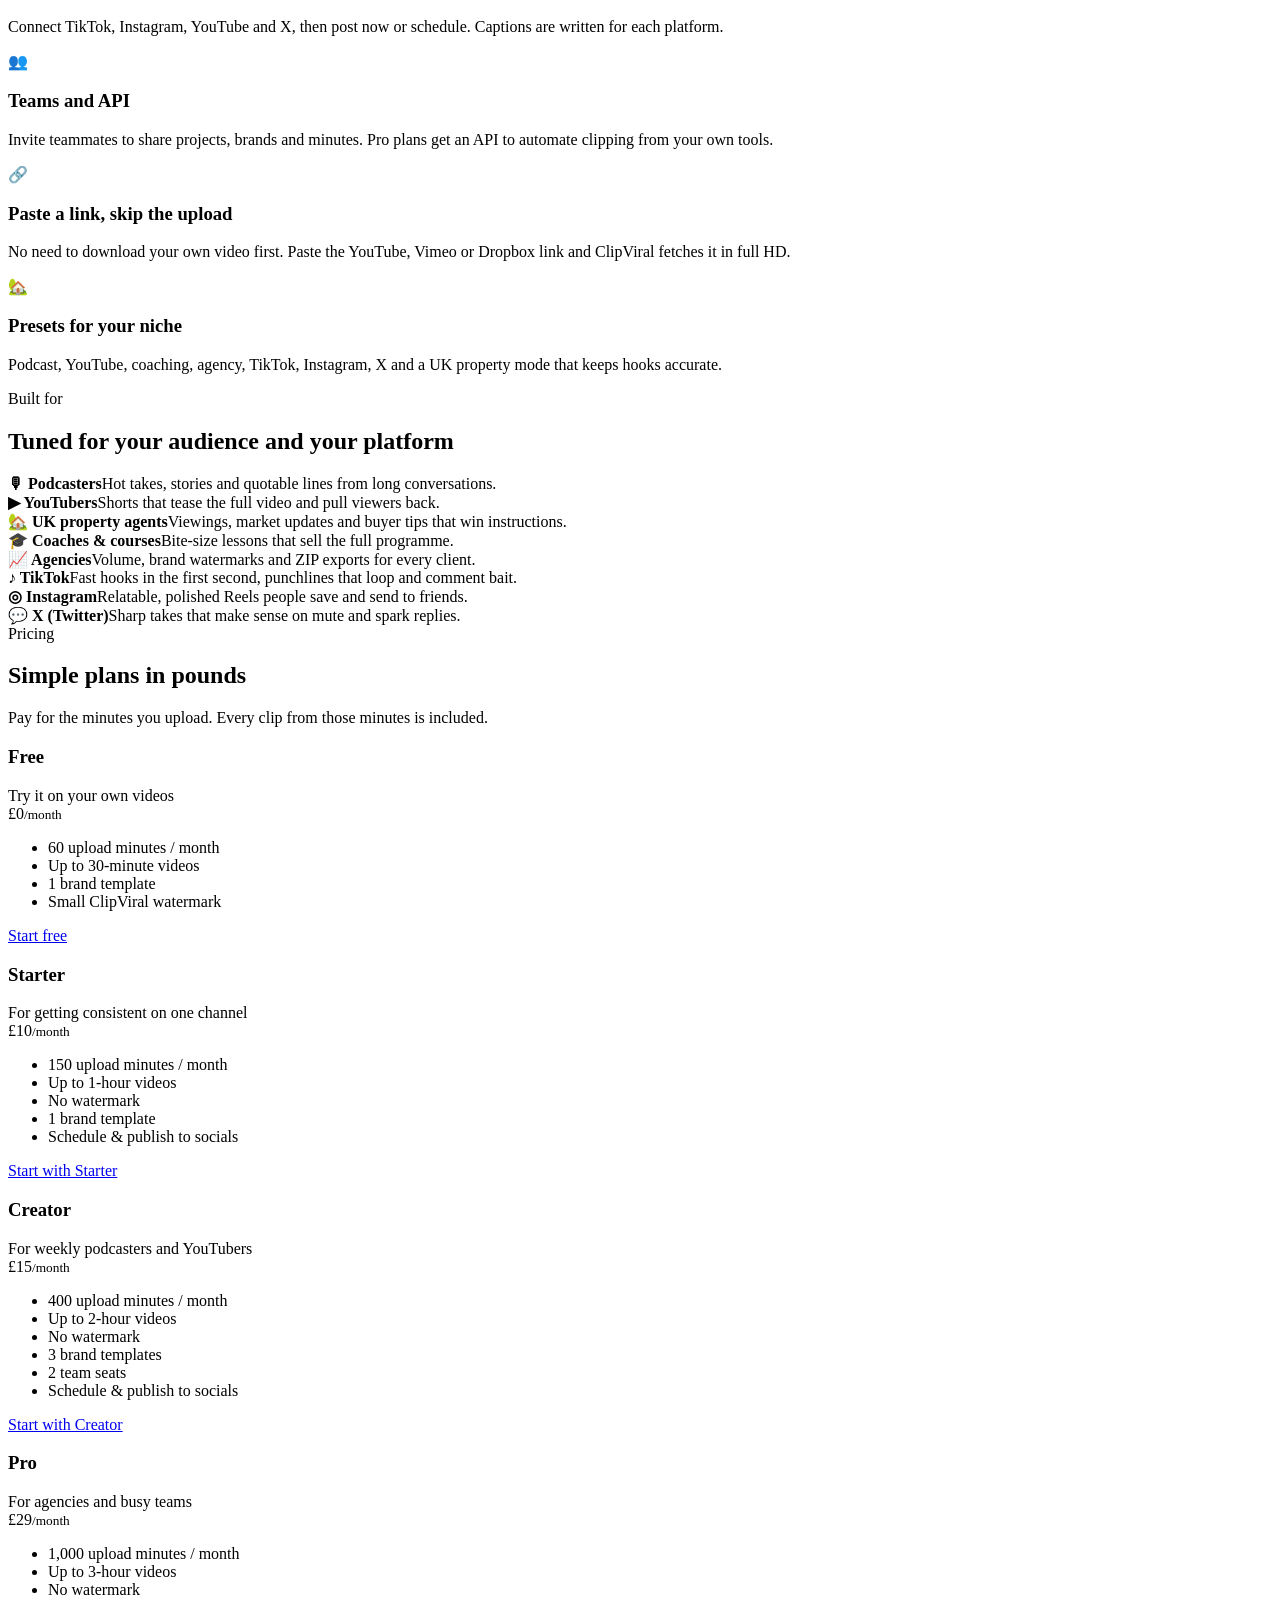
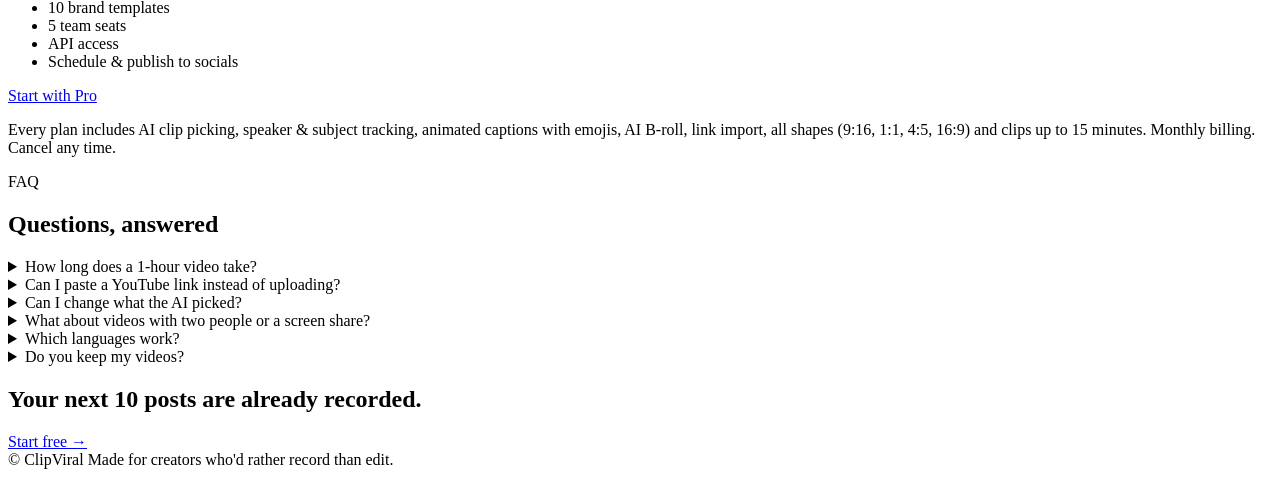
==== commit cca1ee1a: "Add social publishing and scheduling for YouTube, TikTok, Instagram and X - OAuth connect per platfo" ====
--- a/web/index.html
+++ b/web/index.html
@@ -87,14 +87,18 @@
     </div>
     <div class="features">
       <div class="feature wide"><div class="ico">❝</div><h3>Clips start and end on complete thoughts</h3><p>The AI chooses whole sentences, not raw timestamps, so no clip opens mid-word or stops before the punchline. Every clip lands on a payoff.</p></div>
-      <div class="feature"><div class="ico">◎</div><h3>"Why this works" for every clip</h3><p>A virality score with a hook / flow / value / trend breakdown and a plain-English reason. You learn what your audience likes.</p></div>
-      <div class="feature"><div class="ico">🎥</div><h3>A camera operator, not a jittery crop</h3><p>Speaker tracking holds steady, glides when someone moves and snaps cleanly on camera cuts. Screen shares get a blurred-background fit instead.</p></div>
-      <div class="feature"><div class="ico">✂</div><h3>Dead air removed automatically</h3><p>Long pauses inside a clip are tightened, so you get more story per second, with captions re-timed to match.</p></div>
-      <div class="feature"><div class="ico">🏡</div><h3>Presets for your niche</h3><p>Podcast, YouTube, coaching, agency, and a UK property mode that knows stamp duty, EPCs and chains and keeps hooks accurate and compliant.</p></div>
-      <div class="feature"><div class="ico">#</div><h3>Post copy for every platform</h3><p>A TikTok caption, Instagram caption, YouTube Shorts title and X post for each clip, plus SRT files.</p></div>
+      <div class="feature"><div class="ico">◎</div><h3>"Why this works" for every clip</h3><p>A virality score with a hook / flow / value / trend breakdown and a plain-English reason.</p></div>
+      <div class="feature"><div class="ico">🎥</div><h3>Tracks speakers and any subject</h3><p>Follows faces, or the main moving subject when there's no face, with steady camera-operator moves. Or drag the frame yourself.</p></div>
+      <div class="feature"><div class="ico">⚡</div><h3>Works on videos with no talking</h3><p>Sports, gaming, vlogs and demos: moments are found from on-screen action, scene changes and sound, and AI looks at the frames.</p></div>
+      <div class="feature"><div class="ico">✂</div><h3>Edit by editing the text</h3><p>Click words in the transcript to cut them. Filler words ("um", "uh") and dead air are removed automatically.</p></div>
+      <div class="feature"><div class="ico">🎬</div><h3>AI B-roll</h3><p>Relevant stock footage is cut in over the speaker at the right moments to keep viewers watching.</p></div>
+      <div class="feature"><div class="ico">🔥</div><h3>Animated captions with emojis</h3><p>Five caption styles, word-by-word highlighting, keyword colours and emoji pop-ups that match what's said.</p></div>
+      <div class="feature"><div class="ico">⬚</div><h3>Every shape</h3><p>9:16 for TikTok, Reels and Shorts, 1:1 and 4:5 for feeds, 16:9 for YouTube and X. Clips from 15 seconds to 15 minutes.</p></div>
+      <div class="feature"><div class="ico">◐</div><h3>Brand templates</h3><p>Save each client's colours, caption style, logo, custom font and watermark, and apply them in one click.</p></div>
+      <div class="feature"><div class="ico">📅</div><h3>Publish and schedule</h3><p>Connect TikTok, Instagram, YouTube and X, then post now or schedule. Captions are written for each platform.</p></div>
+      <div class="feature"><div class="ico">👥</div><h3>Teams and API</h3><p>Invite teammates to share projects, brands and minutes. Pro plans get an API to automate clipping from your own tools.</p></div>
       <div class="feature wide"><div class="ico">🔗</div><h3>Paste a link, skip the upload</h3><p>No need to download your own video first. Paste the YouTube, Vimeo or Dropbox link and ClipViral fetches it in full HD.</p></div>
-      <div class="feature"><div class="ico">◐</div><h3>Your brand on every clip</h3><p>Accent colour, five caption styles, a progress bar that lifts watch time, and your @handle watermark. Built for agencies with many clients.</p></div>
-      <div class="feature"><div class="ico">🔊</div><h3>Loudness levelled to platform spec</h3><p>Audio is normalised to −14 LUFS so quiet guests and loud hosts sound right on every phone.</p></div>
+      <div class="feature"><div class="ico">🏡</div><h3>Presets for your niche</h3><p>Podcast, YouTube, coaching, agency, TikTok, Instagram, X and a UK property mode that keeps hooks accurate.</p></div>
     </div>
   </div>
 </section>
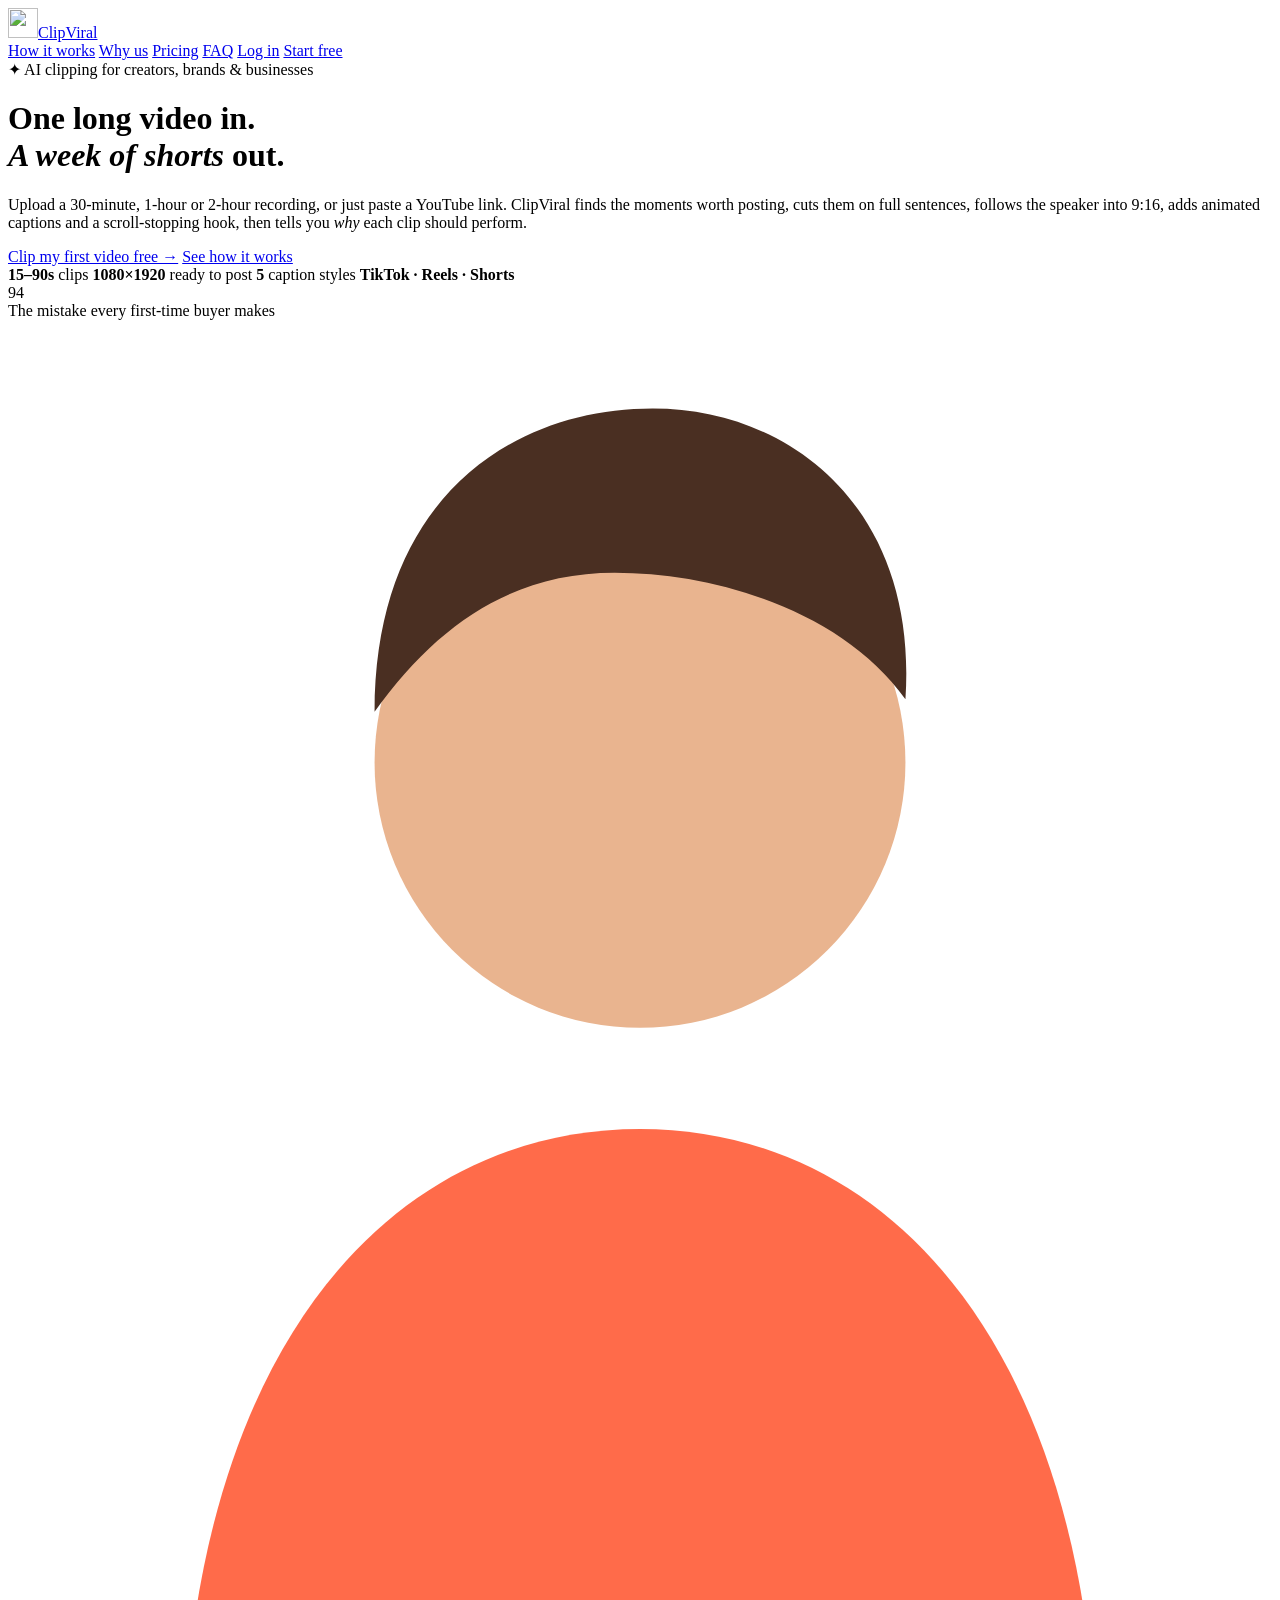
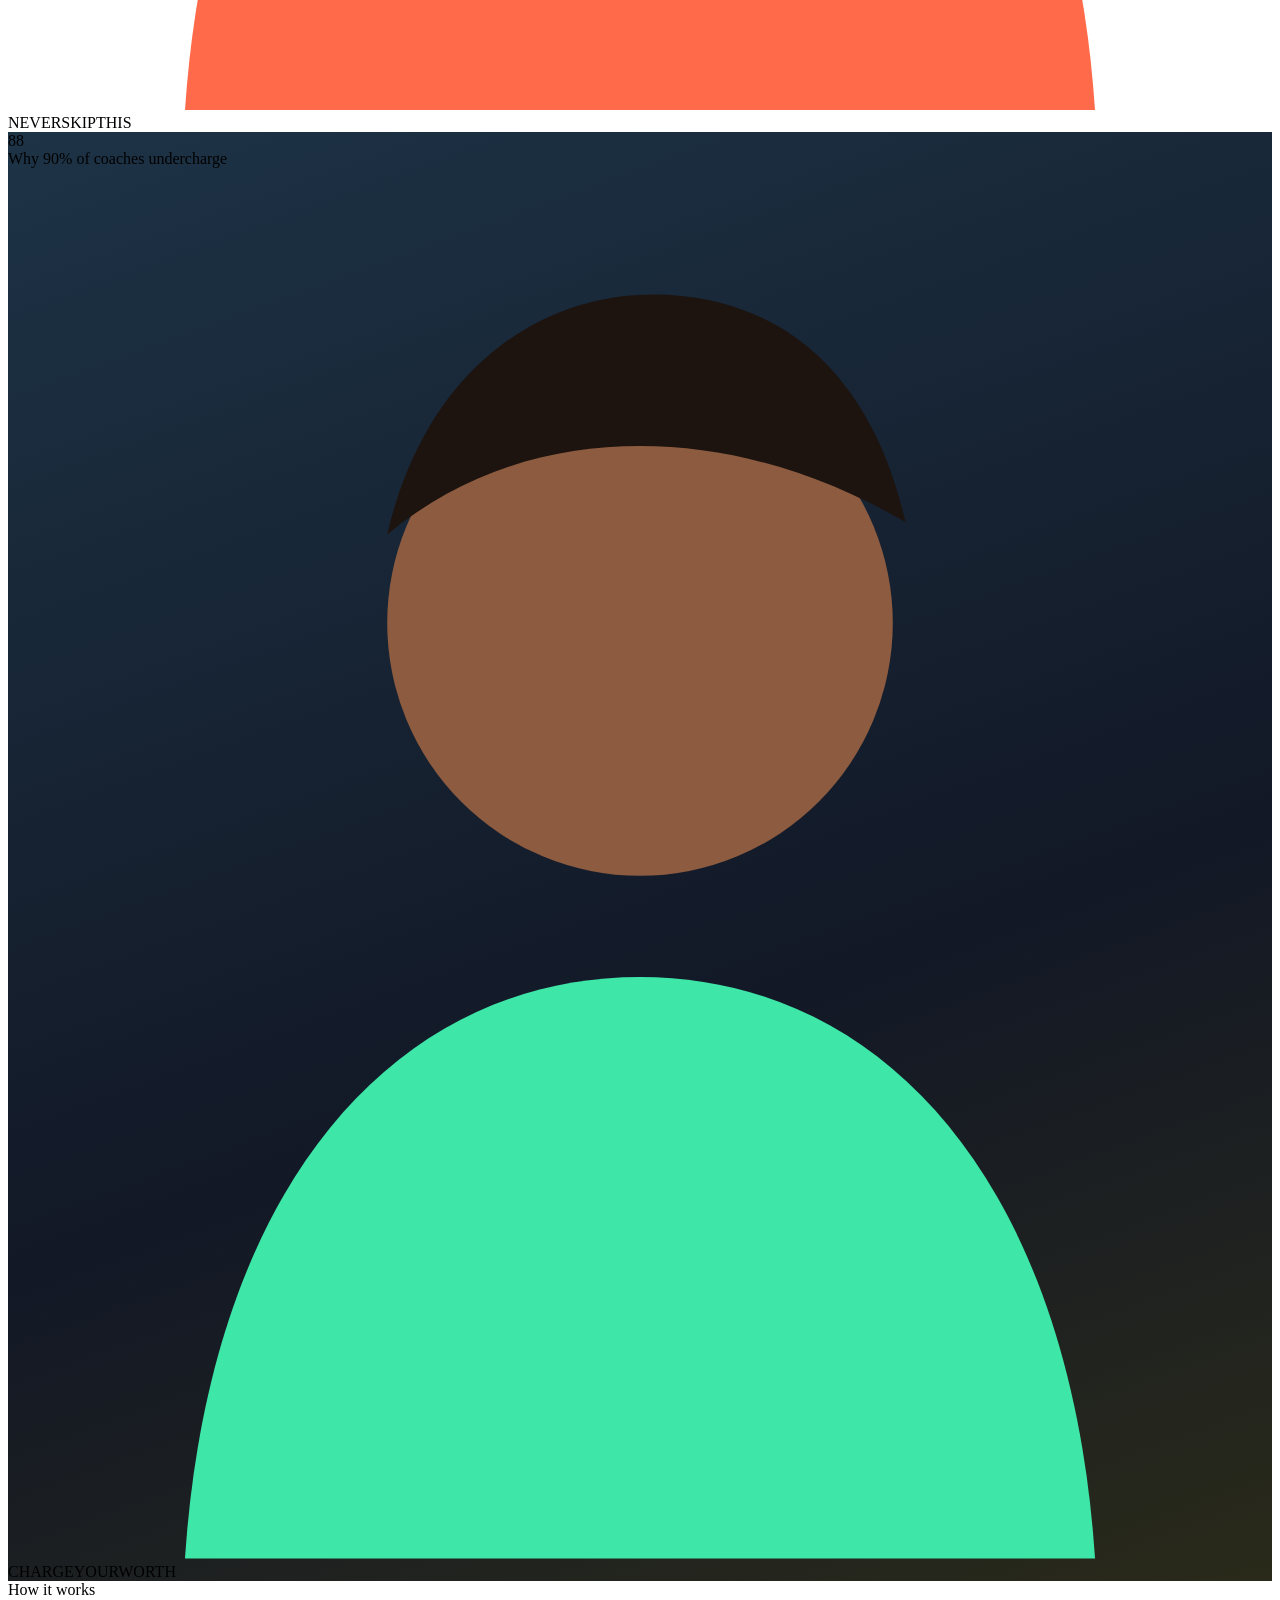
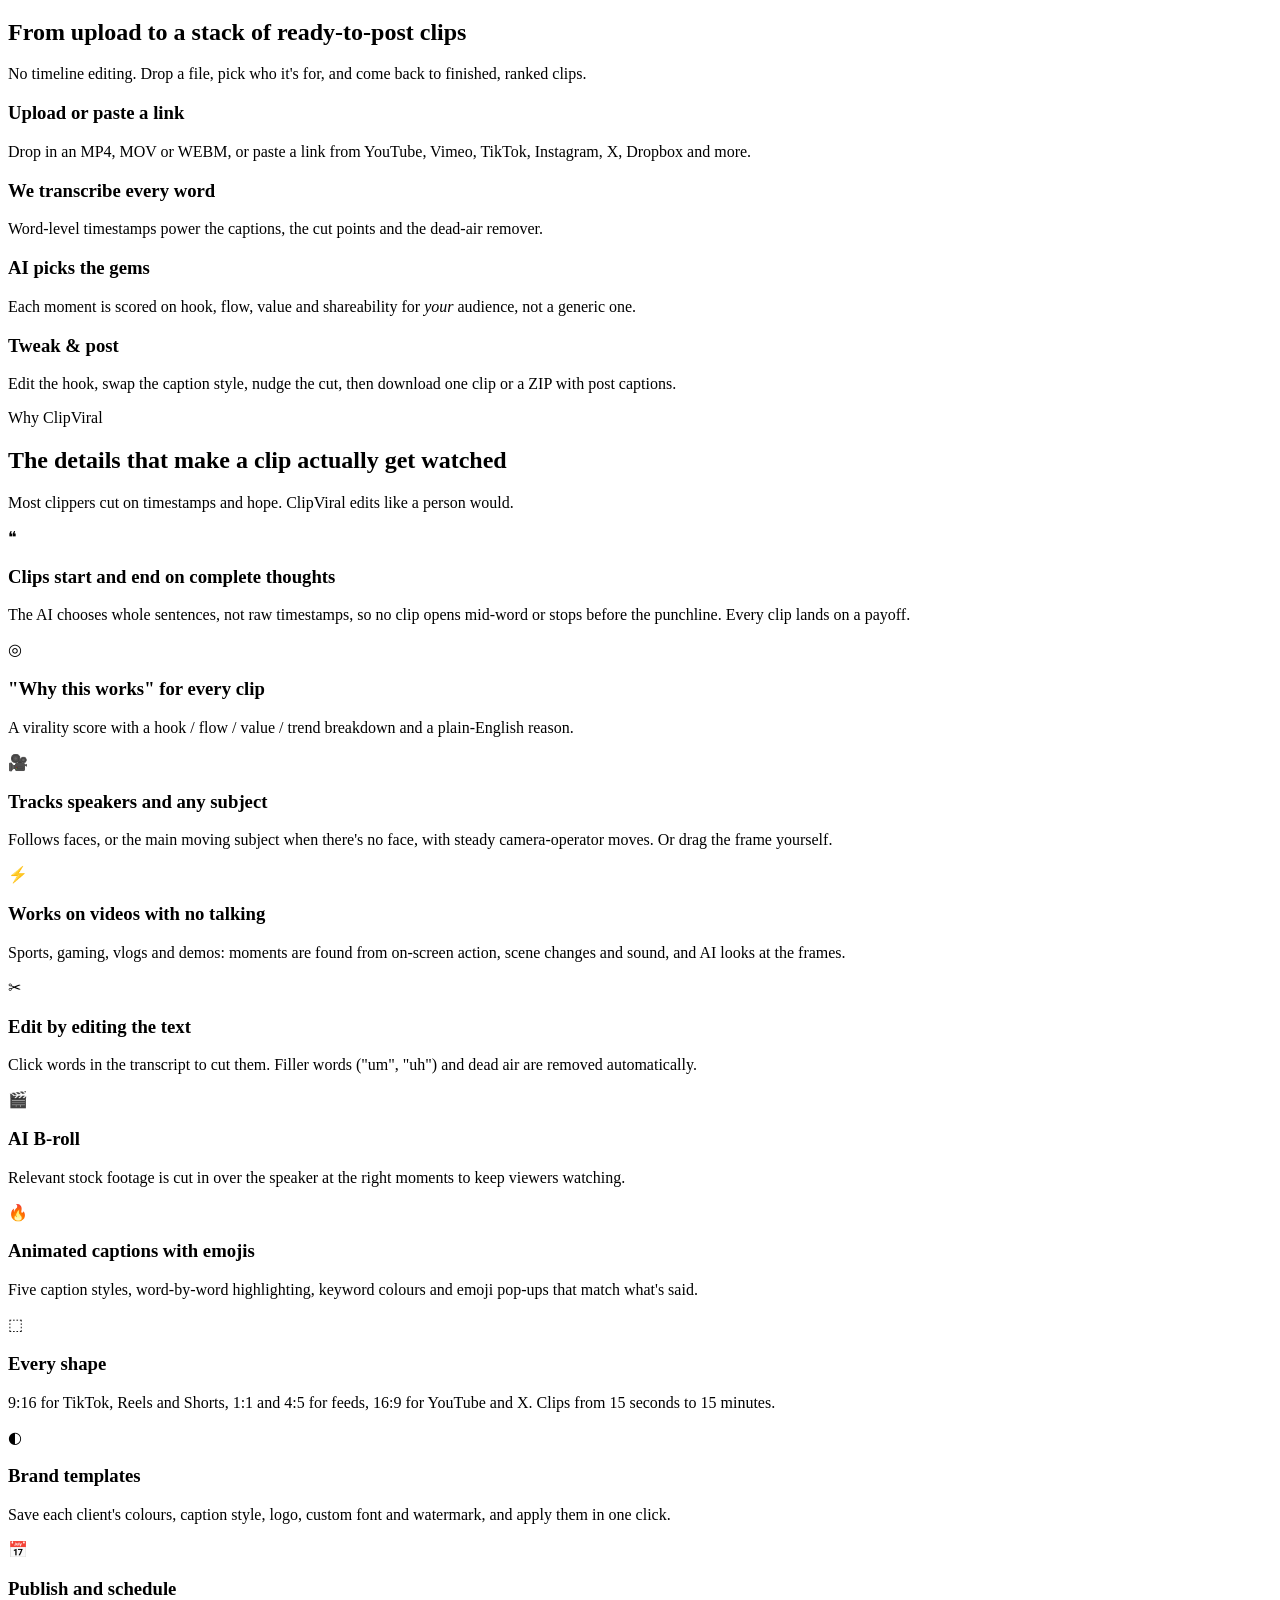
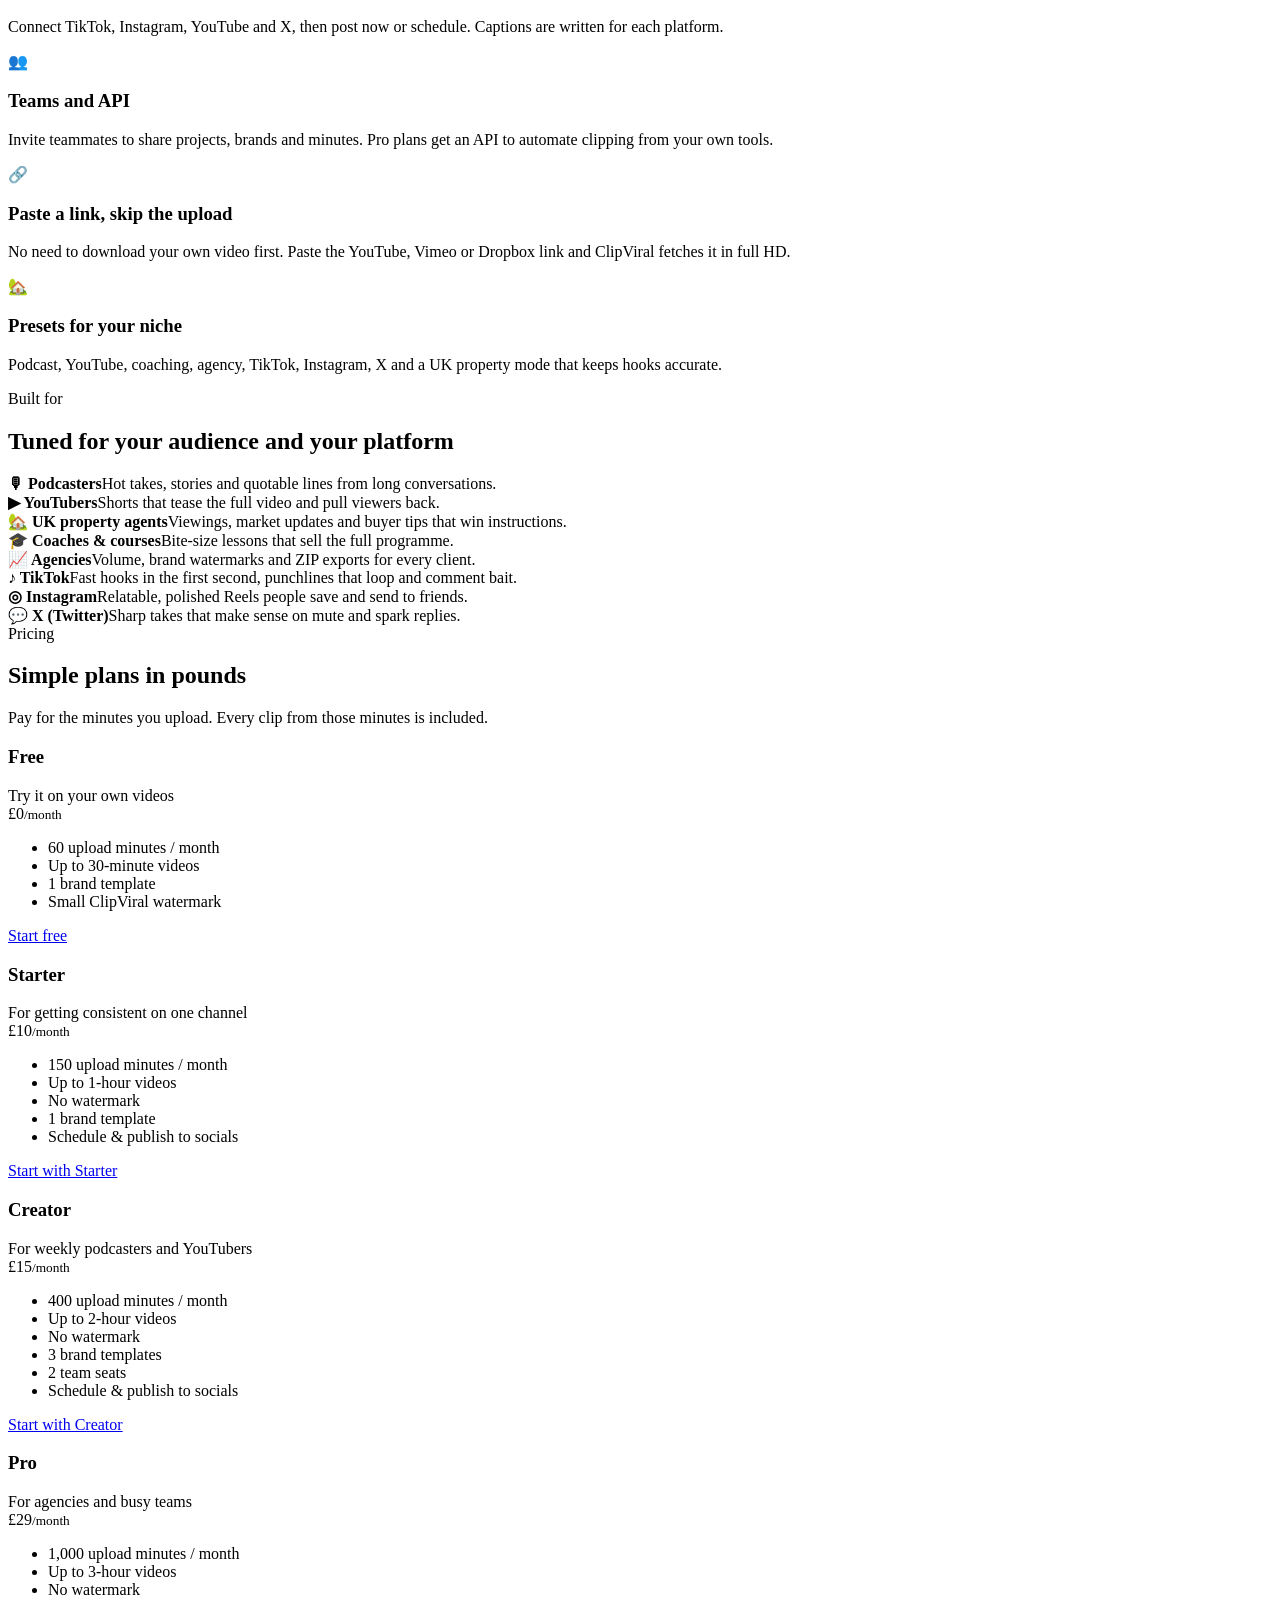
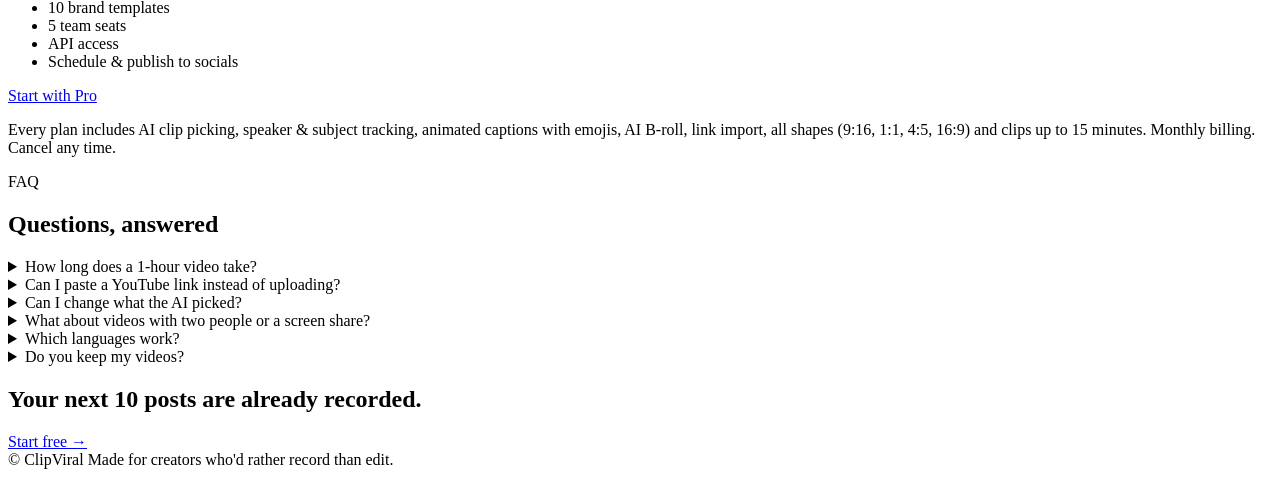
==== commit 3426f4e7: "Generalise landing page tagline Co-Authored-By: Claude Opus 5.5 <noreply@anthropic.com> Claude-Sessi" ====
--- a/web/index.html
+++ b/web/index.html
@@ -29,7 +29,7 @@
 <header class="hero">
   <div class="wrap">
     <div>
-      <span class="eyebrow">✦ AI clipping for podcasters, coaches & UK property agents</span>
+      <span class="eyebrow">✦ AI clipping for creators, brands &amp; businesses</span>
       <h1>One long video in.<br><em>A week of shorts</em> out.</h1>
       <p class="lead">Upload a 30-minute, 1-hour or 2-hour recording, or just paste a YouTube link. ClipViral finds the moments worth posting, cuts them on full sentences, follows the speaker into 9:16, adds animated captions and a scroll-stopping hook, then tells you <i>why</i> each clip should perform.</p>
       <div class="hero-cta">
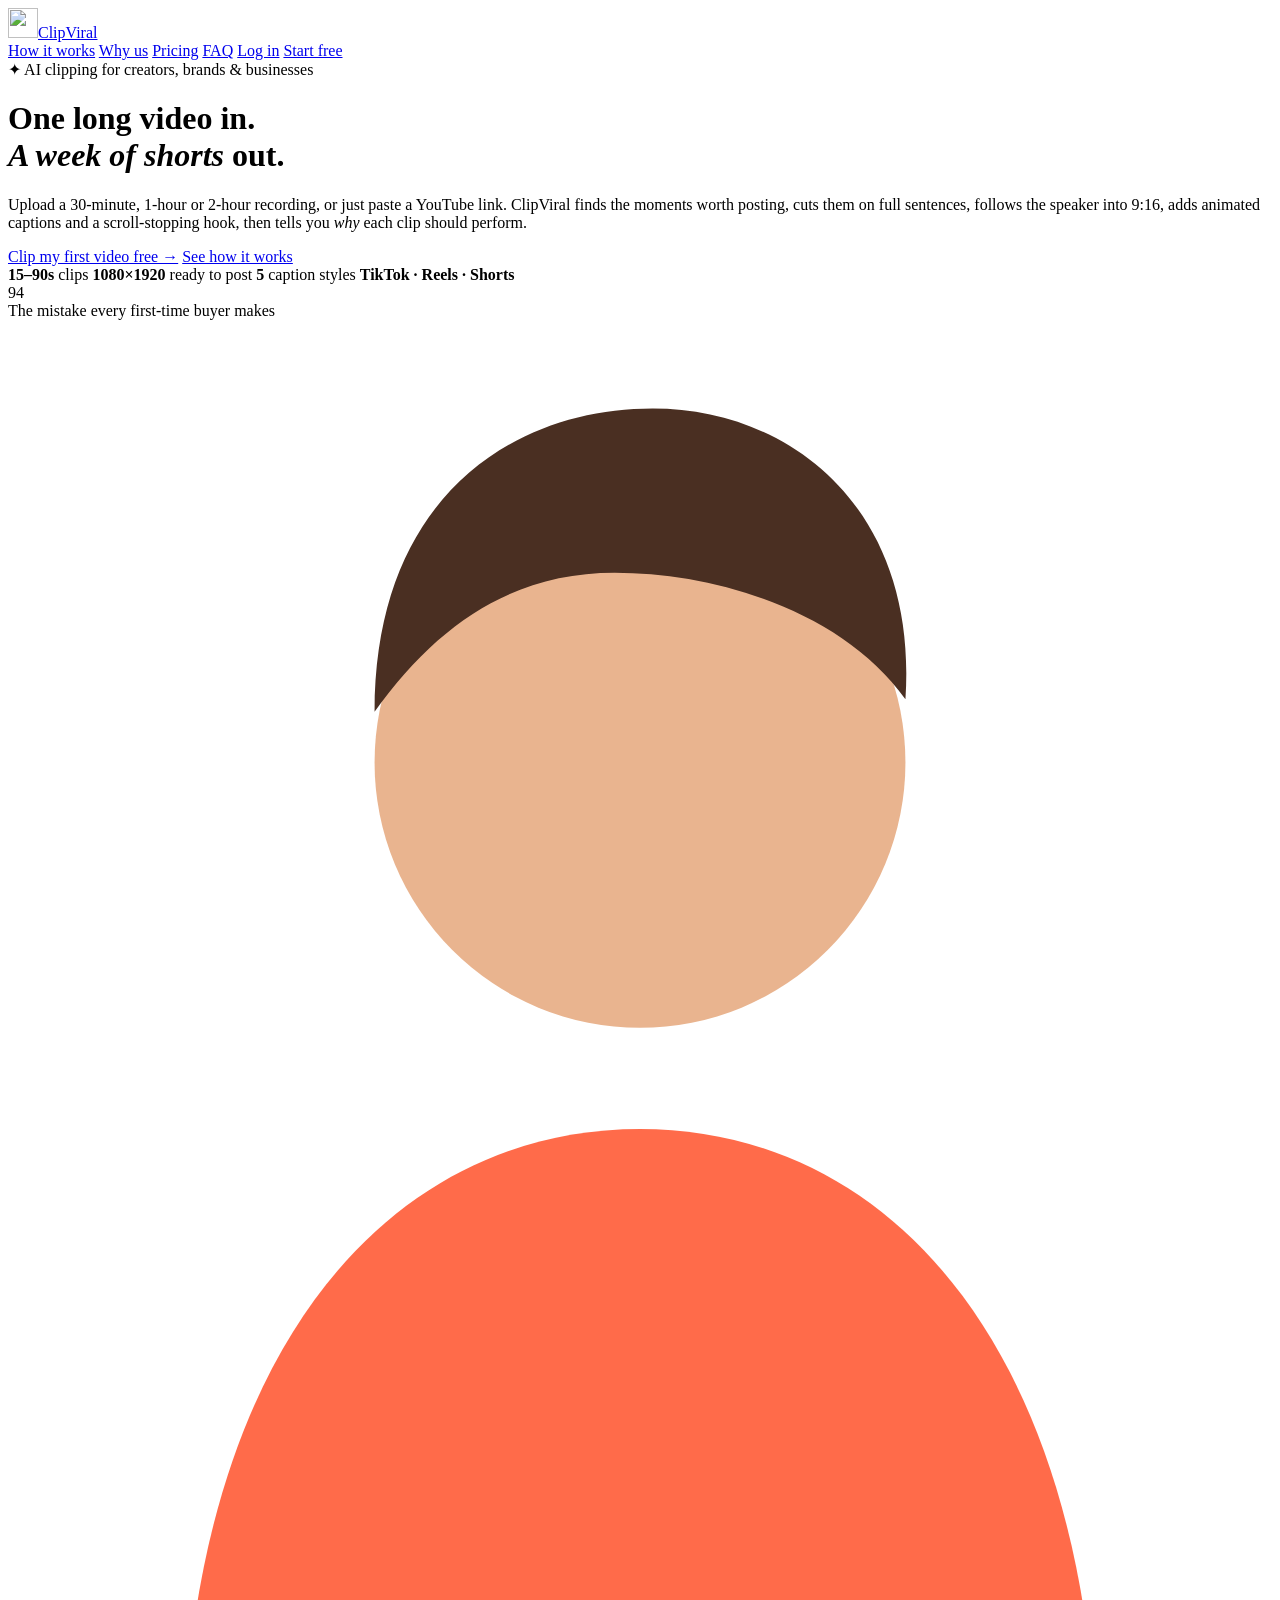
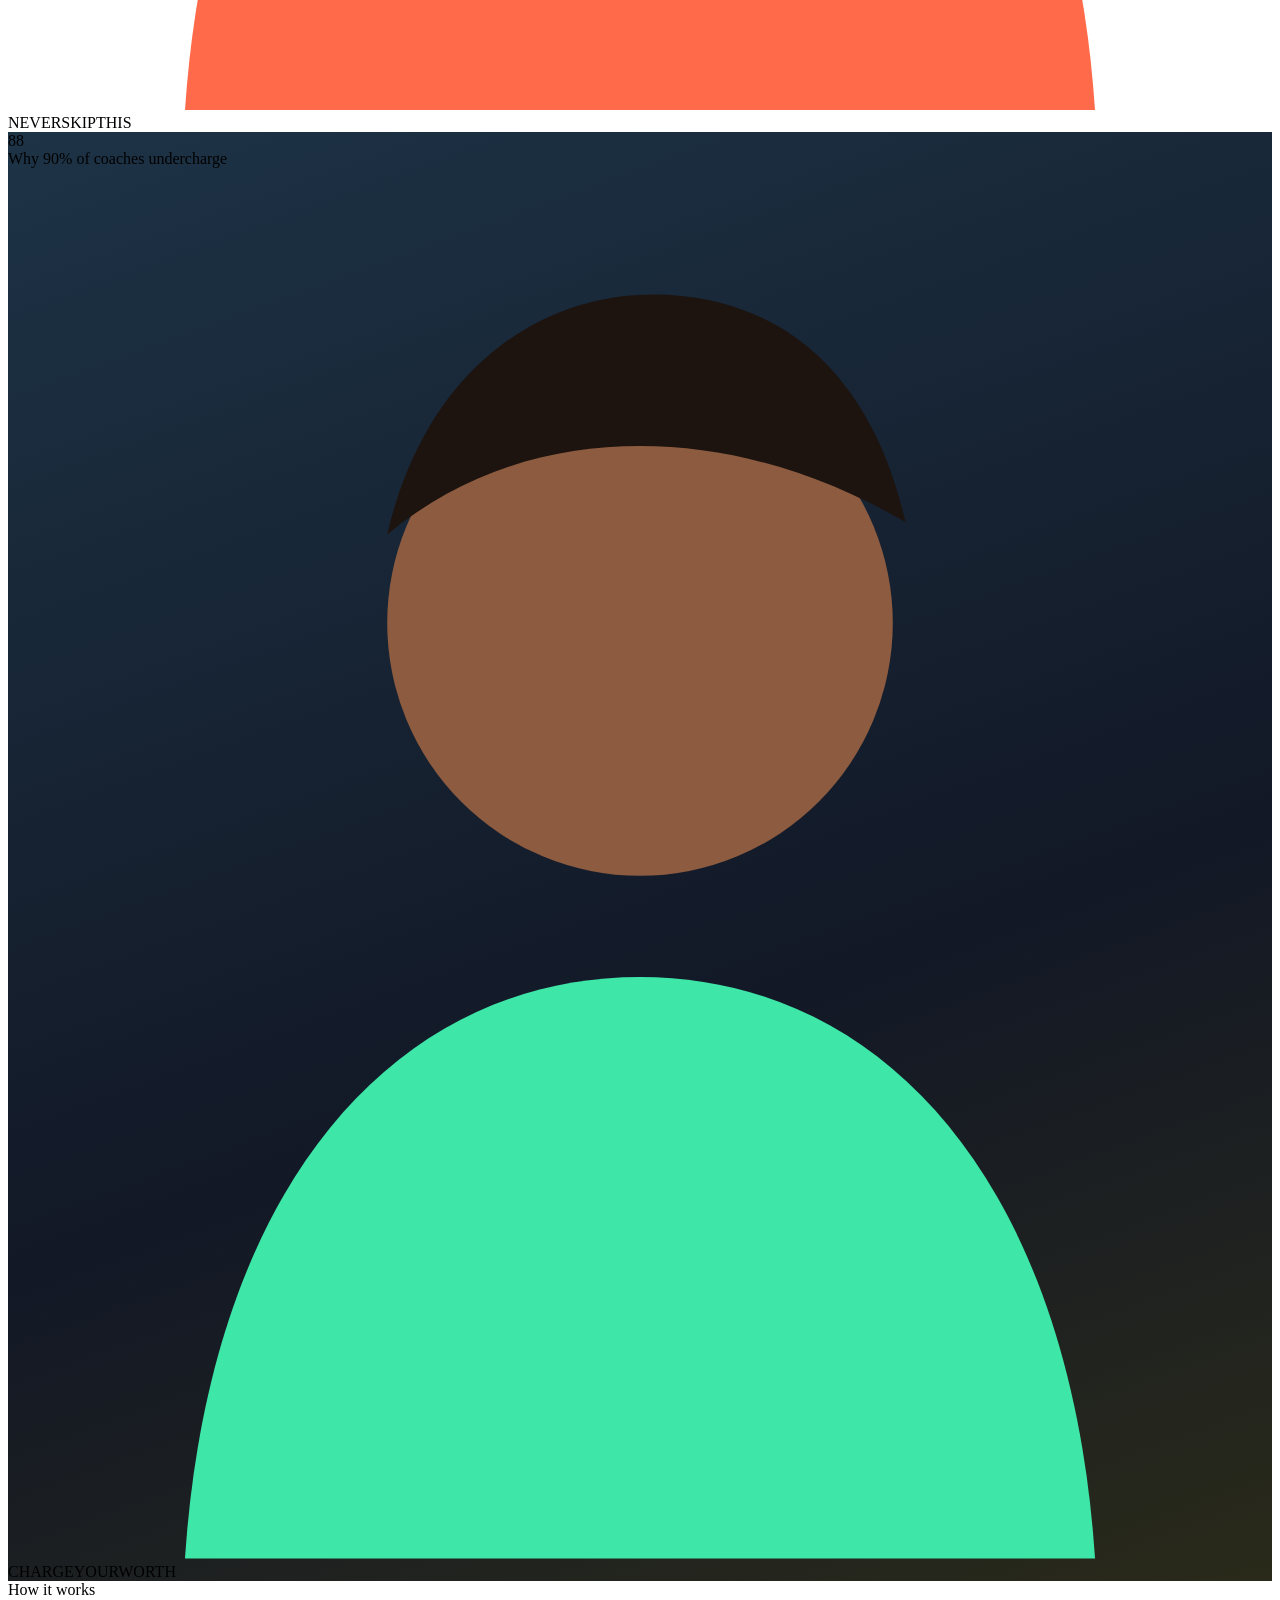
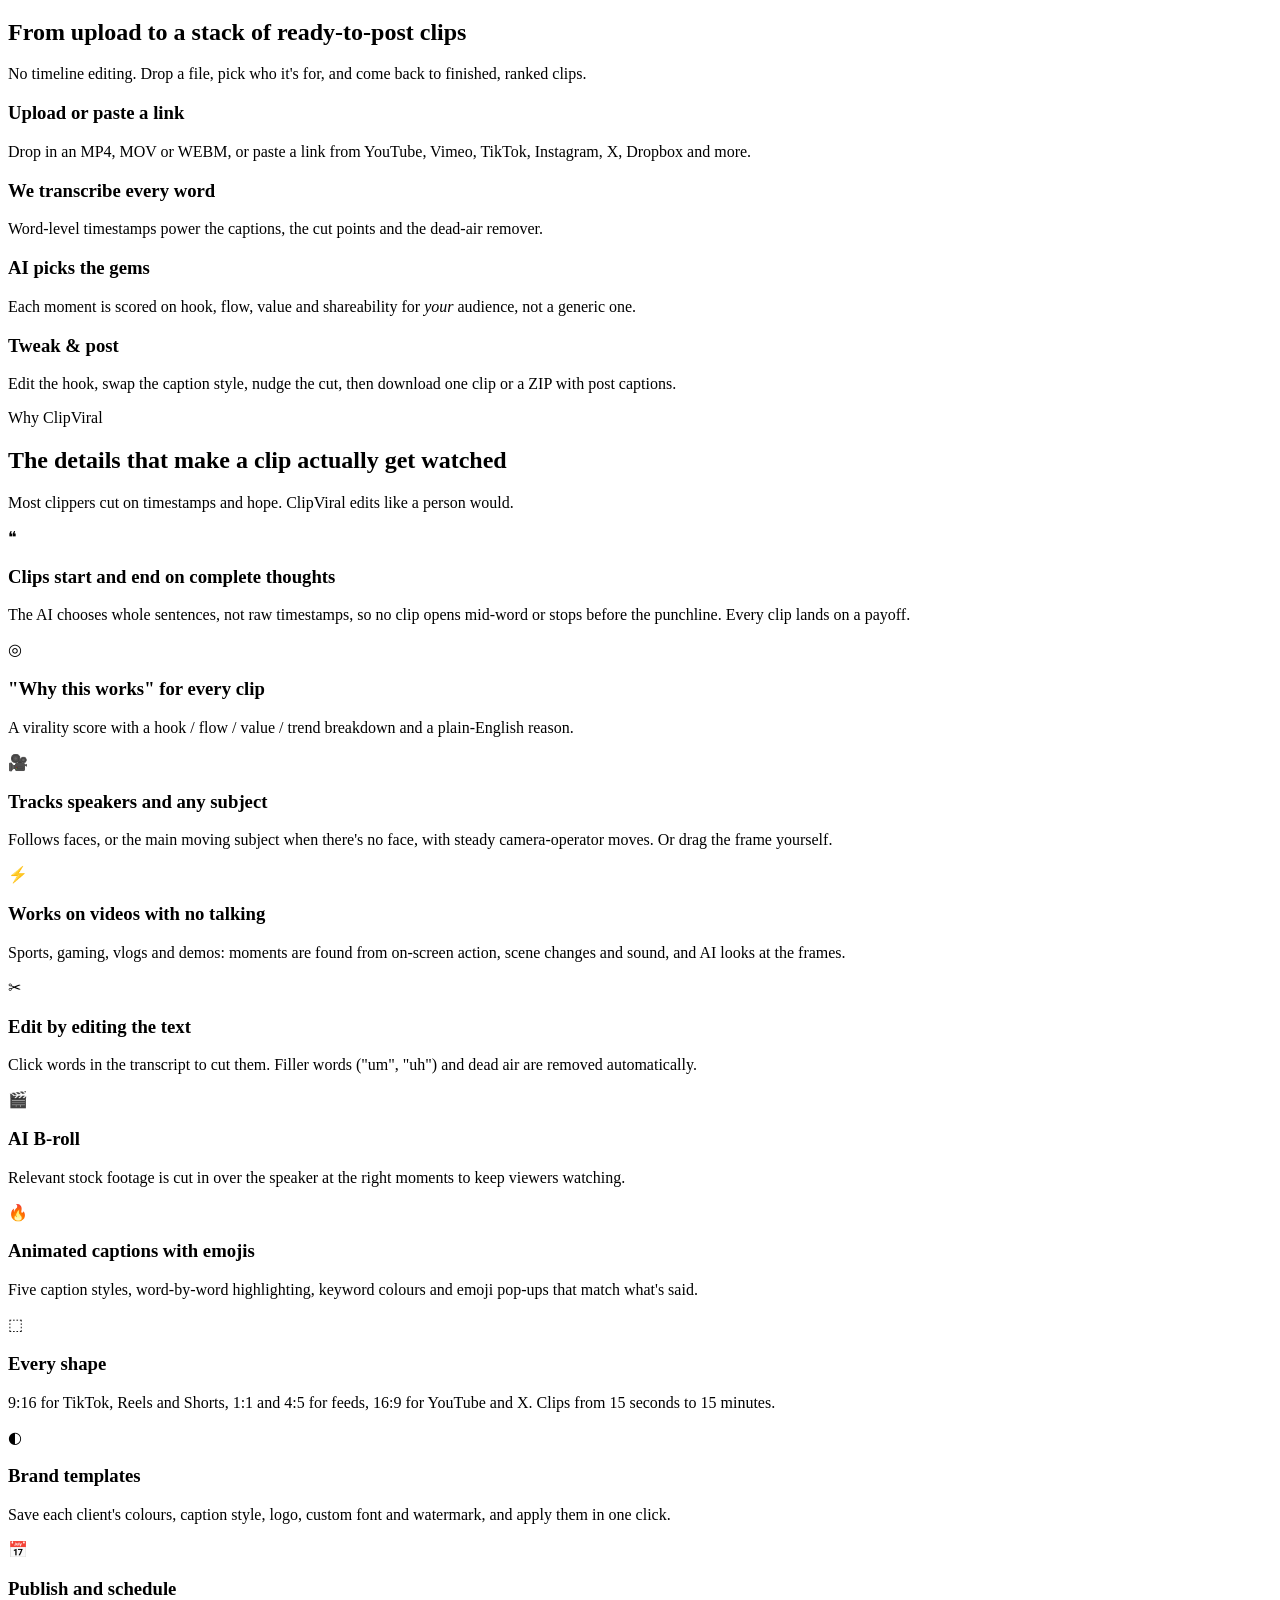
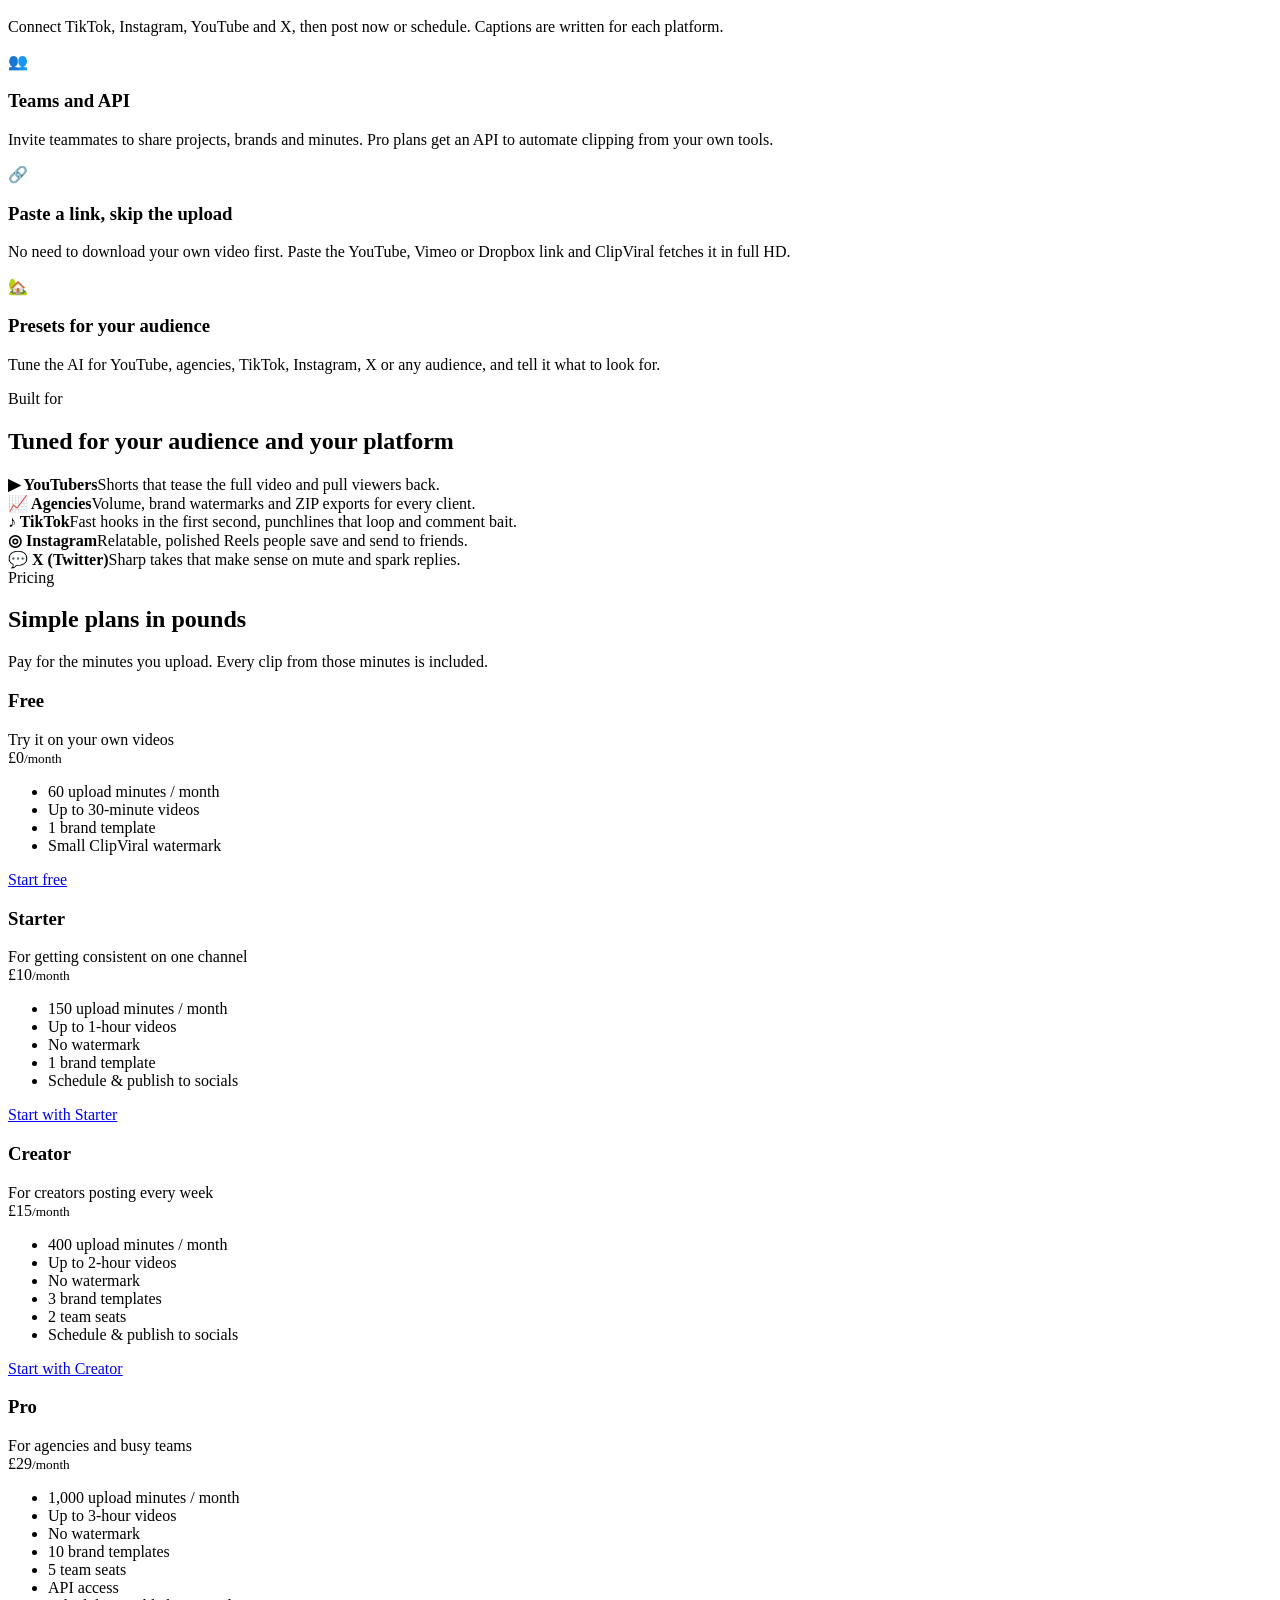
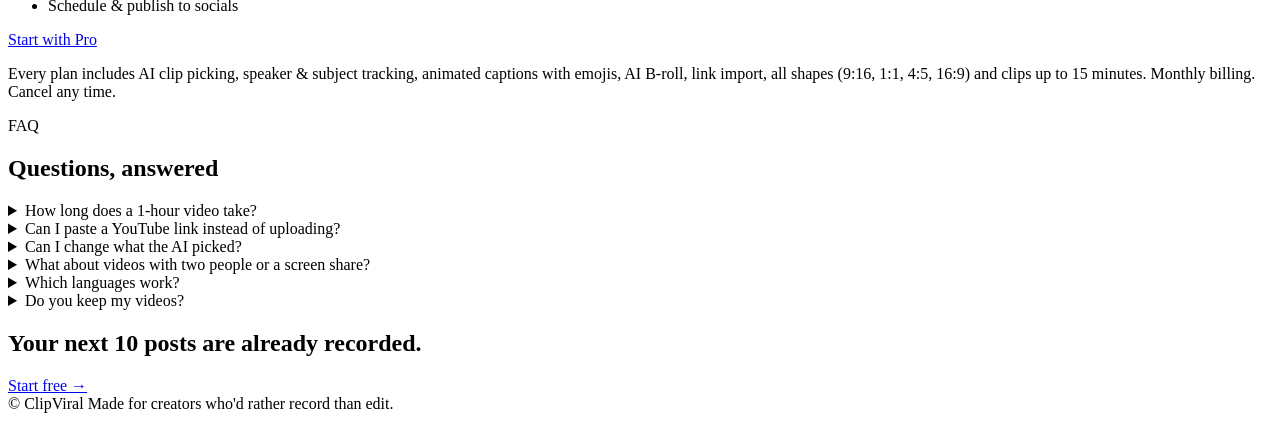
==== commit 34c6ae04: "Remove podcaster, coach and UK property cards from Built for section Co-Authored-By: Claude Opus 5.5" ====
--- a/web/index.html
+++ b/web/index.html
@@ -98,7 +98,7 @@
       <div class="feature"><div class="ico">📅</div><h3>Publish and schedule</h3><p>Connect TikTok, Instagram, YouTube and X, then post now or schedule. Captions are written for each platform.</p></div>
       <div class="feature"><div class="ico">👥</div><h3>Teams and API</h3><p>Invite teammates to share projects, brands and minutes. Pro plans get an API to automate clipping from your own tools.</p></div>
       <div class="feature wide"><div class="ico">🔗</div><h3>Paste a link, skip the upload</h3><p>No need to download your own video first. Paste the YouTube, Vimeo or Dropbox link and ClipViral fetches it in full HD.</p></div>
-      <div class="feature"><div class="ico">🏡</div><h3>Presets for your niche</h3><p>Podcast, YouTube, coaching, agency, TikTok, Instagram, X and a UK property mode that keeps hooks accurate.</p></div>
+      <div class="feature"><div class="ico">🏡</div><h3>Presets for your audience</h3><p>Tune the AI for YouTube, agencies, TikTok, Instagram, X or any audience, and tell it what to look for.</p></div>
     </div>
   </div>
 </section>
@@ -110,10 +110,7 @@
       <h2>Tuned for your audience and your platform</h2>
     </div>
     <div class="niches">
-      <div class="niche"><b>🎙 Podcasters</b><span>Hot takes, stories and quotable lines from long conversations.</span></div>
       <div class="niche"><b>▶ YouTubers</b><span>Shorts that tease the full video and pull viewers back.</span></div>
-      <div class="niche"><b>🏡 UK property agents</b><span>Viewings, market updates and buyer tips that win instructions.</span></div>
-      <div class="niche"><b>🎓 Coaches & courses</b><span>Bite-size lessons that sell the full programme.</span></div>
       <div class="niche"><b>📈 Agencies</b><span>Volume, brand watermarks and ZIP exports for every client.</span></div>
       <div class="niche"><b>♪ TikTok</b><span>Fast hooks in the first second, punchlines that loop and comment bait.</span></div>
       <div class="niche"><b>◎ Instagram</b><span>Relatable, polished Reels people save and send to friends.</span></div>
@@ -143,7 +140,7 @@
         <a class="btn btn-ghost" href="/login?plan=starter">Start with Starter</a>
       </div>
       <div class="plan featured">
-        <h3>Creator</h3><div class="for">For weekly podcasters and YouTubers</div>
+        <h3>Creator</h3><div class="for">For creators posting every week</div>
         <div class="price">£15<small>/month</small></div>
         <ul><li>400 upload minutes / month</li><li>Up to 2-hour videos</li><li>No watermark</li><li>3 brand templates</li><li>2 team seats</li><li>Schedule & publish to socials</li></ul>
         <a class="btn btn-primary" href="/login?plan=creator">Start with Creator</a>
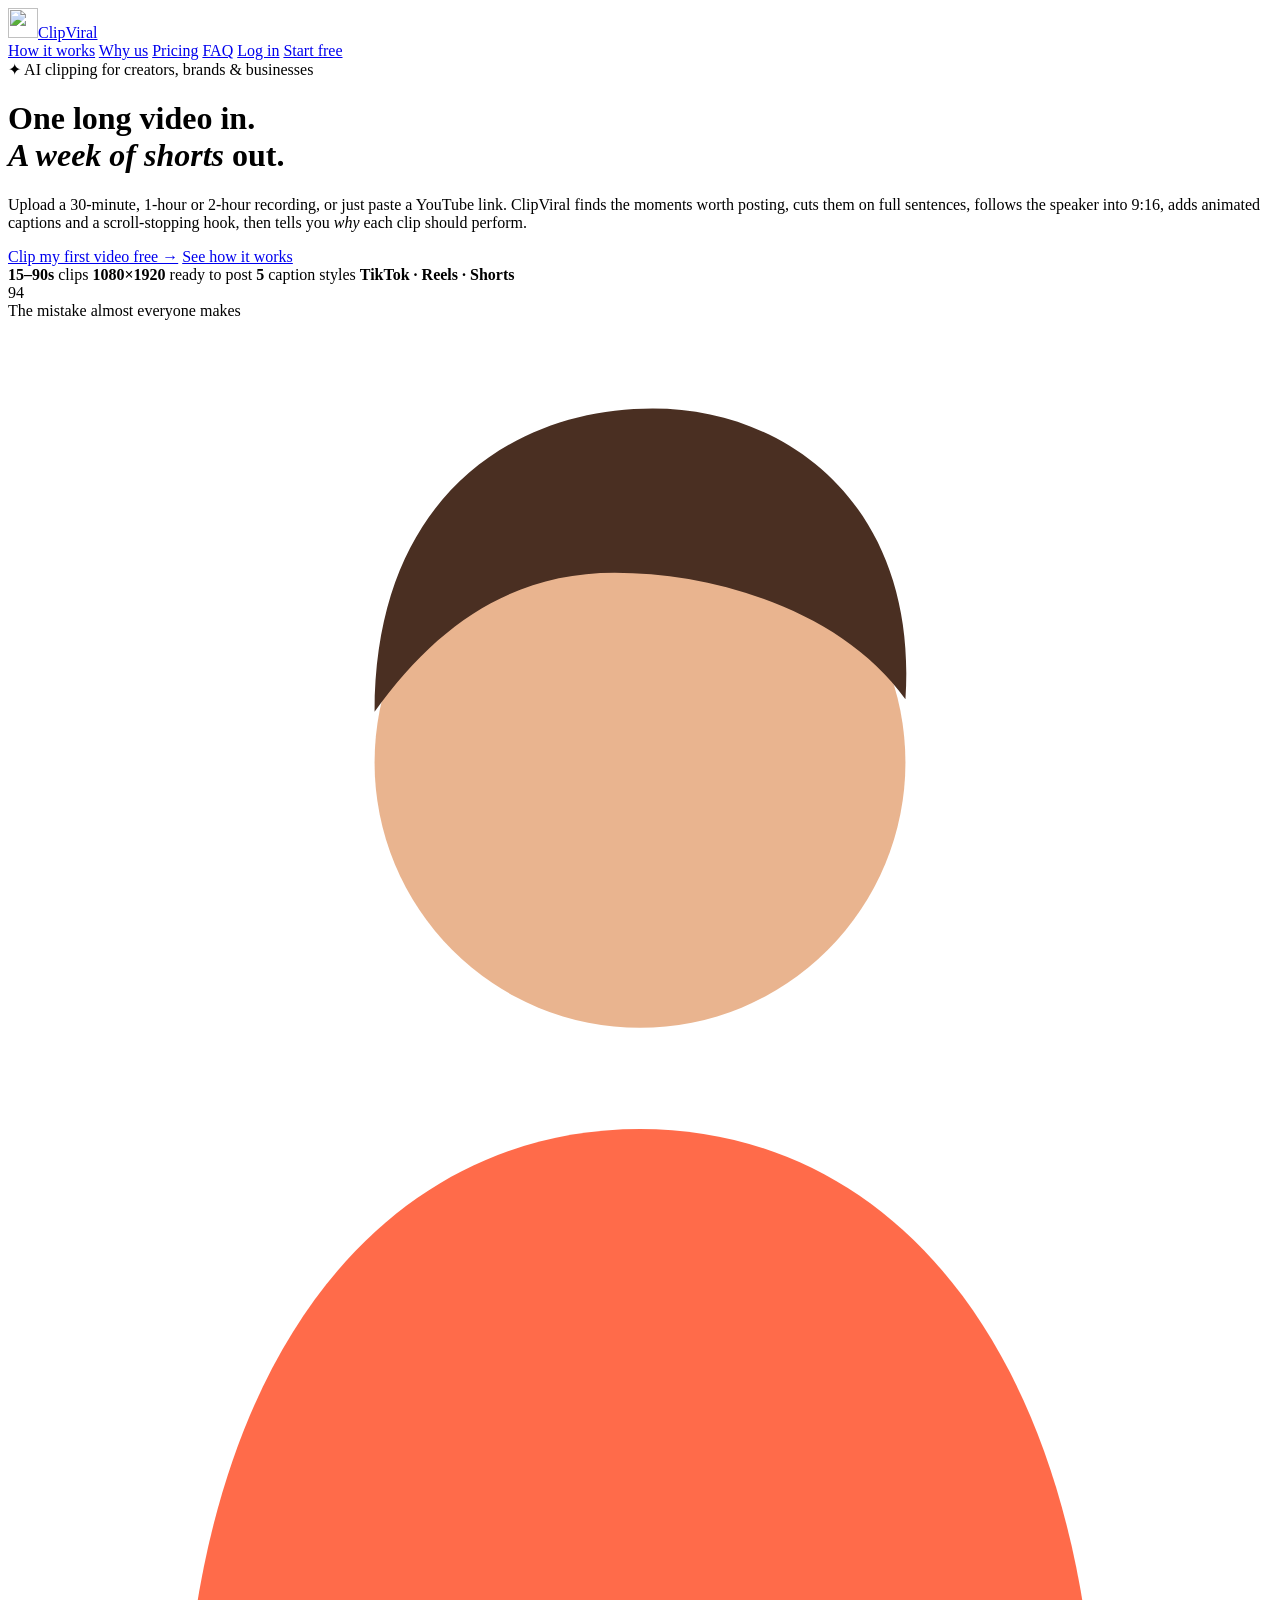
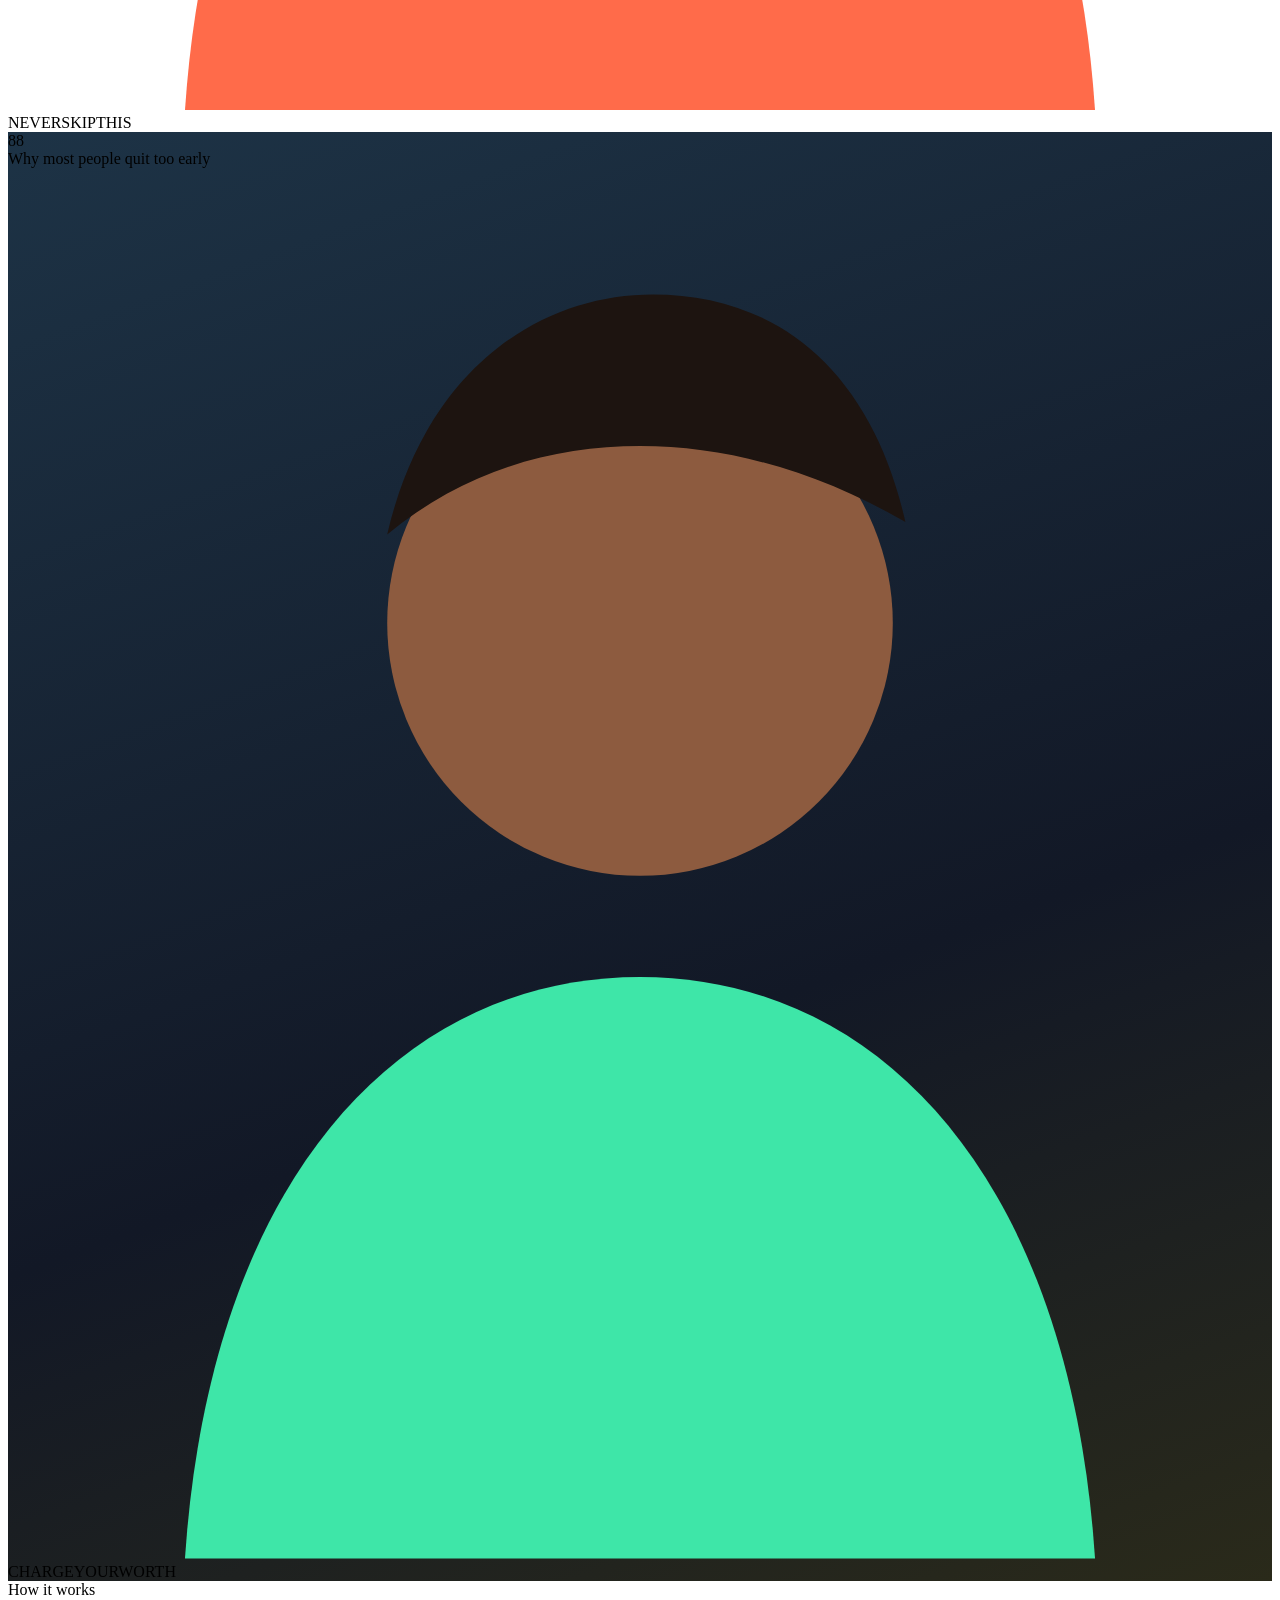
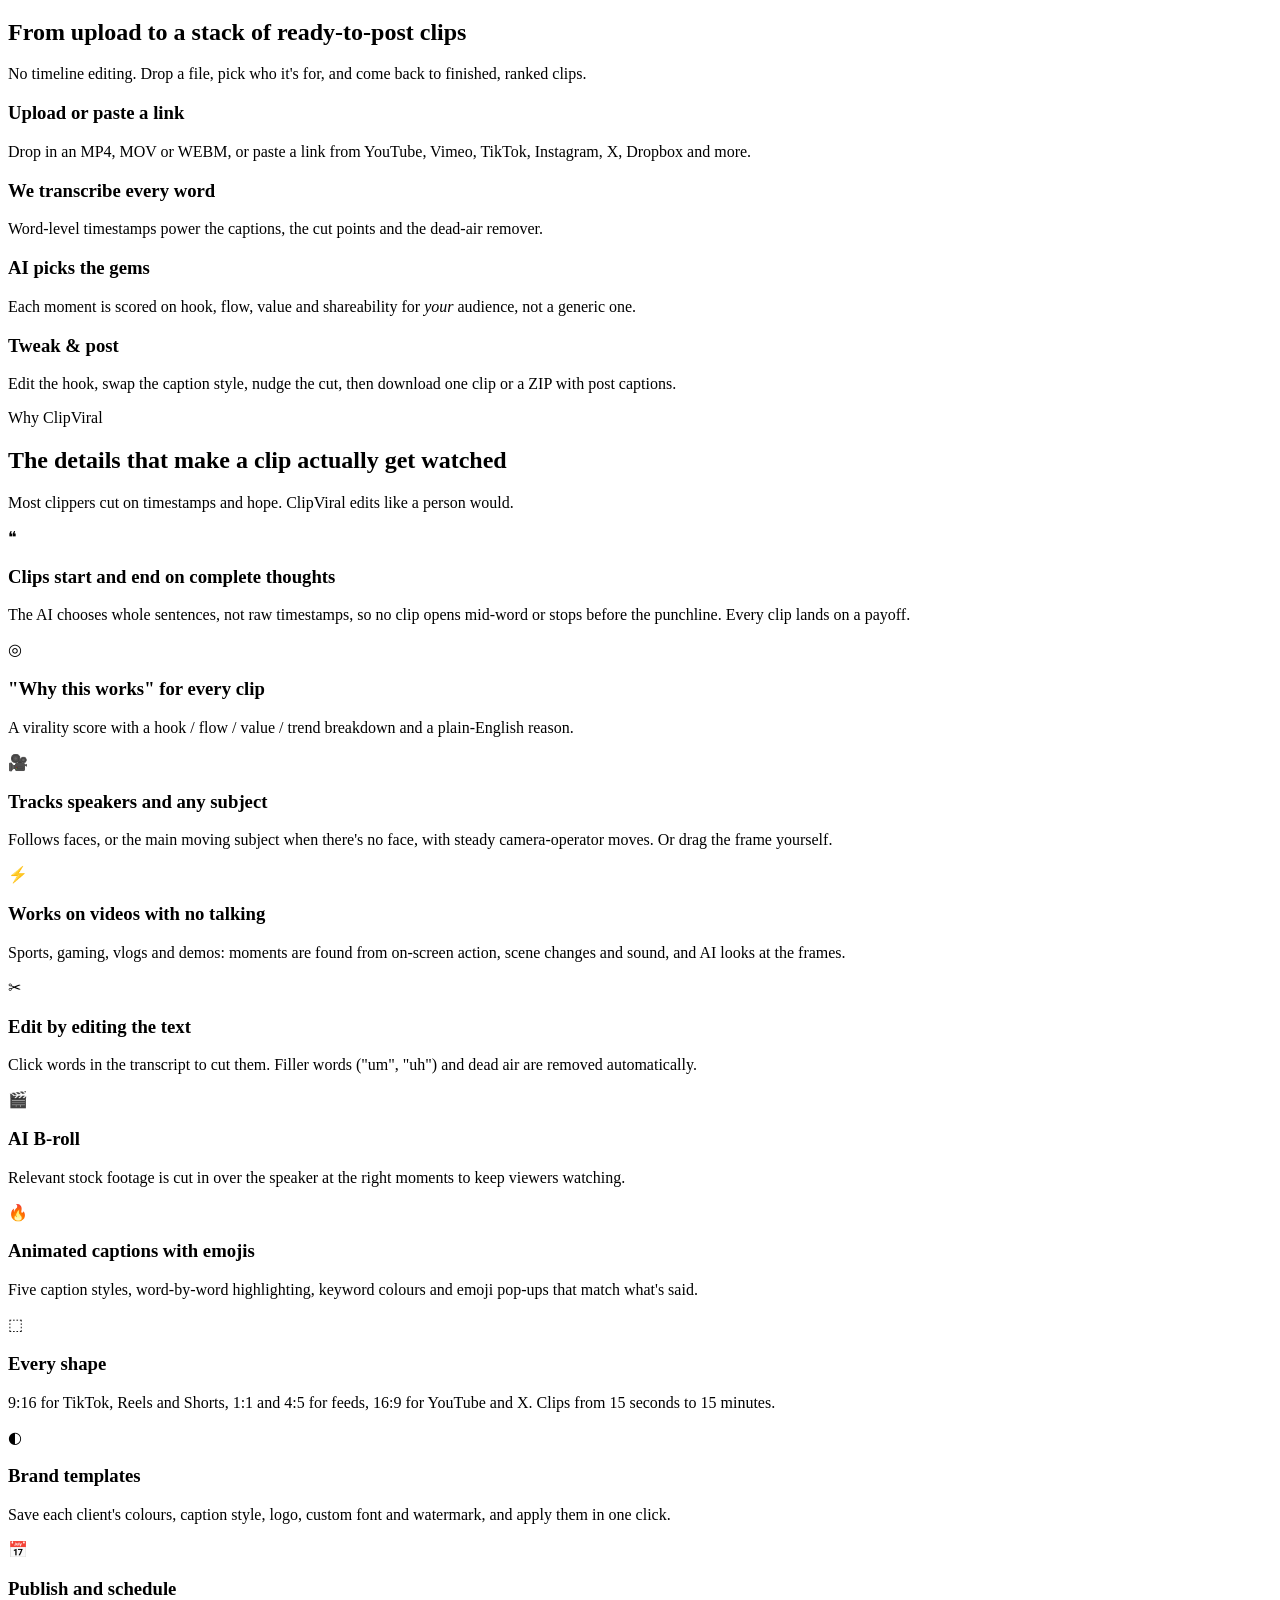
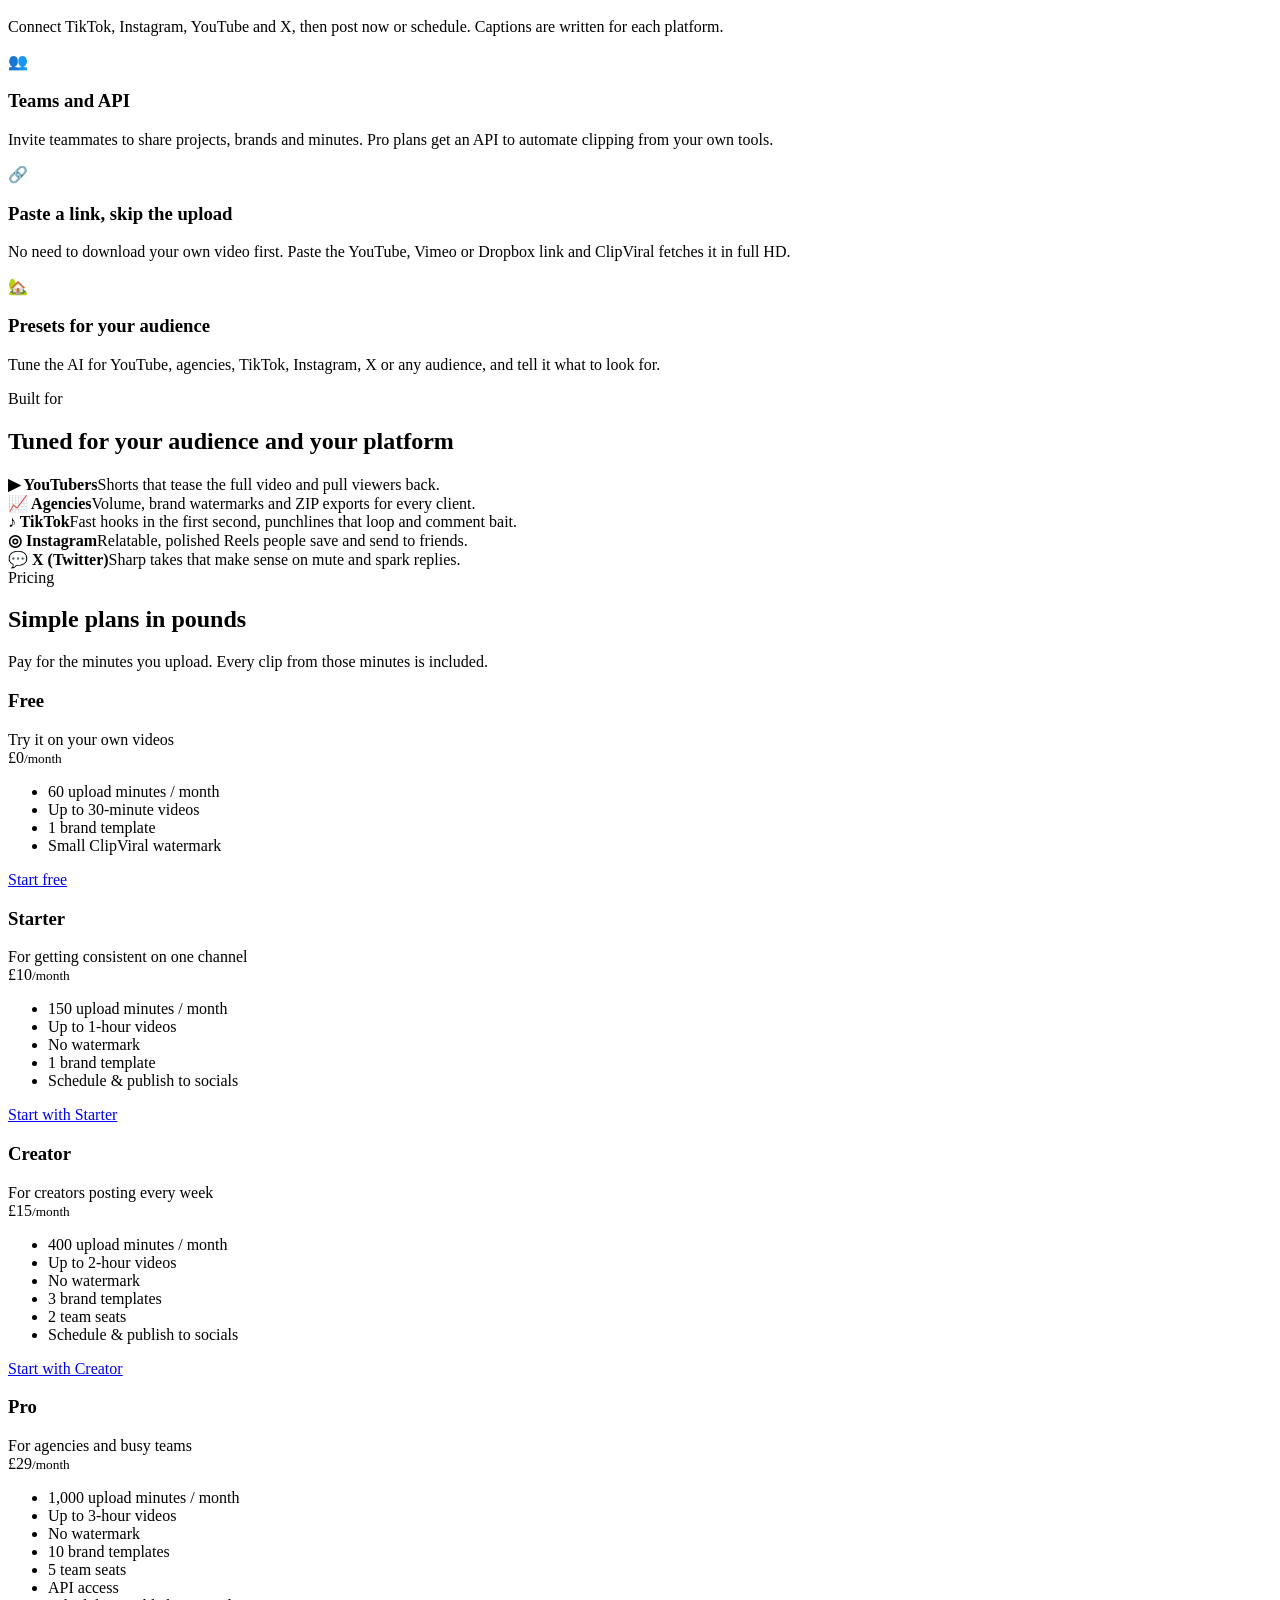
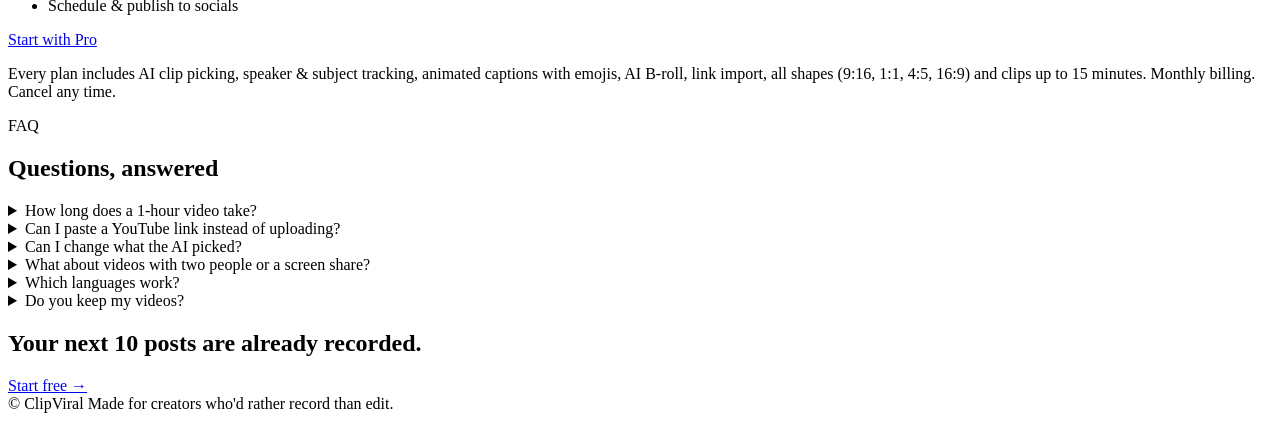
==== commit c3517c7d: "Remove Podcasters, Coaches and UK property presets; generalise example copy Co-Authored-By: Claude O" ====
--- a/web/index.html
+++ b/web/index.html
@@ -46,14 +46,14 @@
     <div class="phones" aria-hidden="true">
       <div class="phone"><div class="screen">
         <div class="score">94</div>
-        <div class="hookbox">The mistake every first-time buyer makes</div>
+        <div class="hookbox">The mistake almost everyone makes</div>
         <svg class="person" viewBox="0 0 200 220"><circle cx="100" cy="70" r="42" fill="#e9b48f"/><path d="M28 220c4-60 34-92 72-92s68 32 72 92z" fill="#ff6b4a"/><path d="M58 62c0-34 22-48 44-48s42 16 40 46c-10-14-30-20-46-20s-28 8-38 22z" fill="#4a2f22"/></svg>
         <div class="cap"><span>NEVER</span><span>SKIP</span><span>THIS</span></div>
         <div class="bar"></div>
       </div></div>
       <div class="phone"><div class="screen" style="background:linear-gradient(160deg,#1d3346,#121826 60%,#2a2a1a)">
         <div class="score">88</div>
-        <div class="hookbox" style="animation-delay:1.5s">Why 90% of coaches undercharge</div>
+        <div class="hookbox" style="animation-delay:1.5s">Why most people quit too early</div>
         <svg class="person" viewBox="0 0 200 220"><circle cx="100" cy="72" r="40" fill="#8d5b3f"/><path d="M28 220c4-60 34-92 72-92s68 32 72 92z" fill="#3ee6a8"/><path d="M60 58c6-26 24-38 42-38s34 10 40 36c-14-8-28-12-42-12s-28 4-40 14z" fill="#1d1410"/></svg>
         <div class="cap"><span>CHARGE</span><span>YOUR</span><span>WORTH</span></div>
         <div class="bar" style="animation-delay:2s"></div>
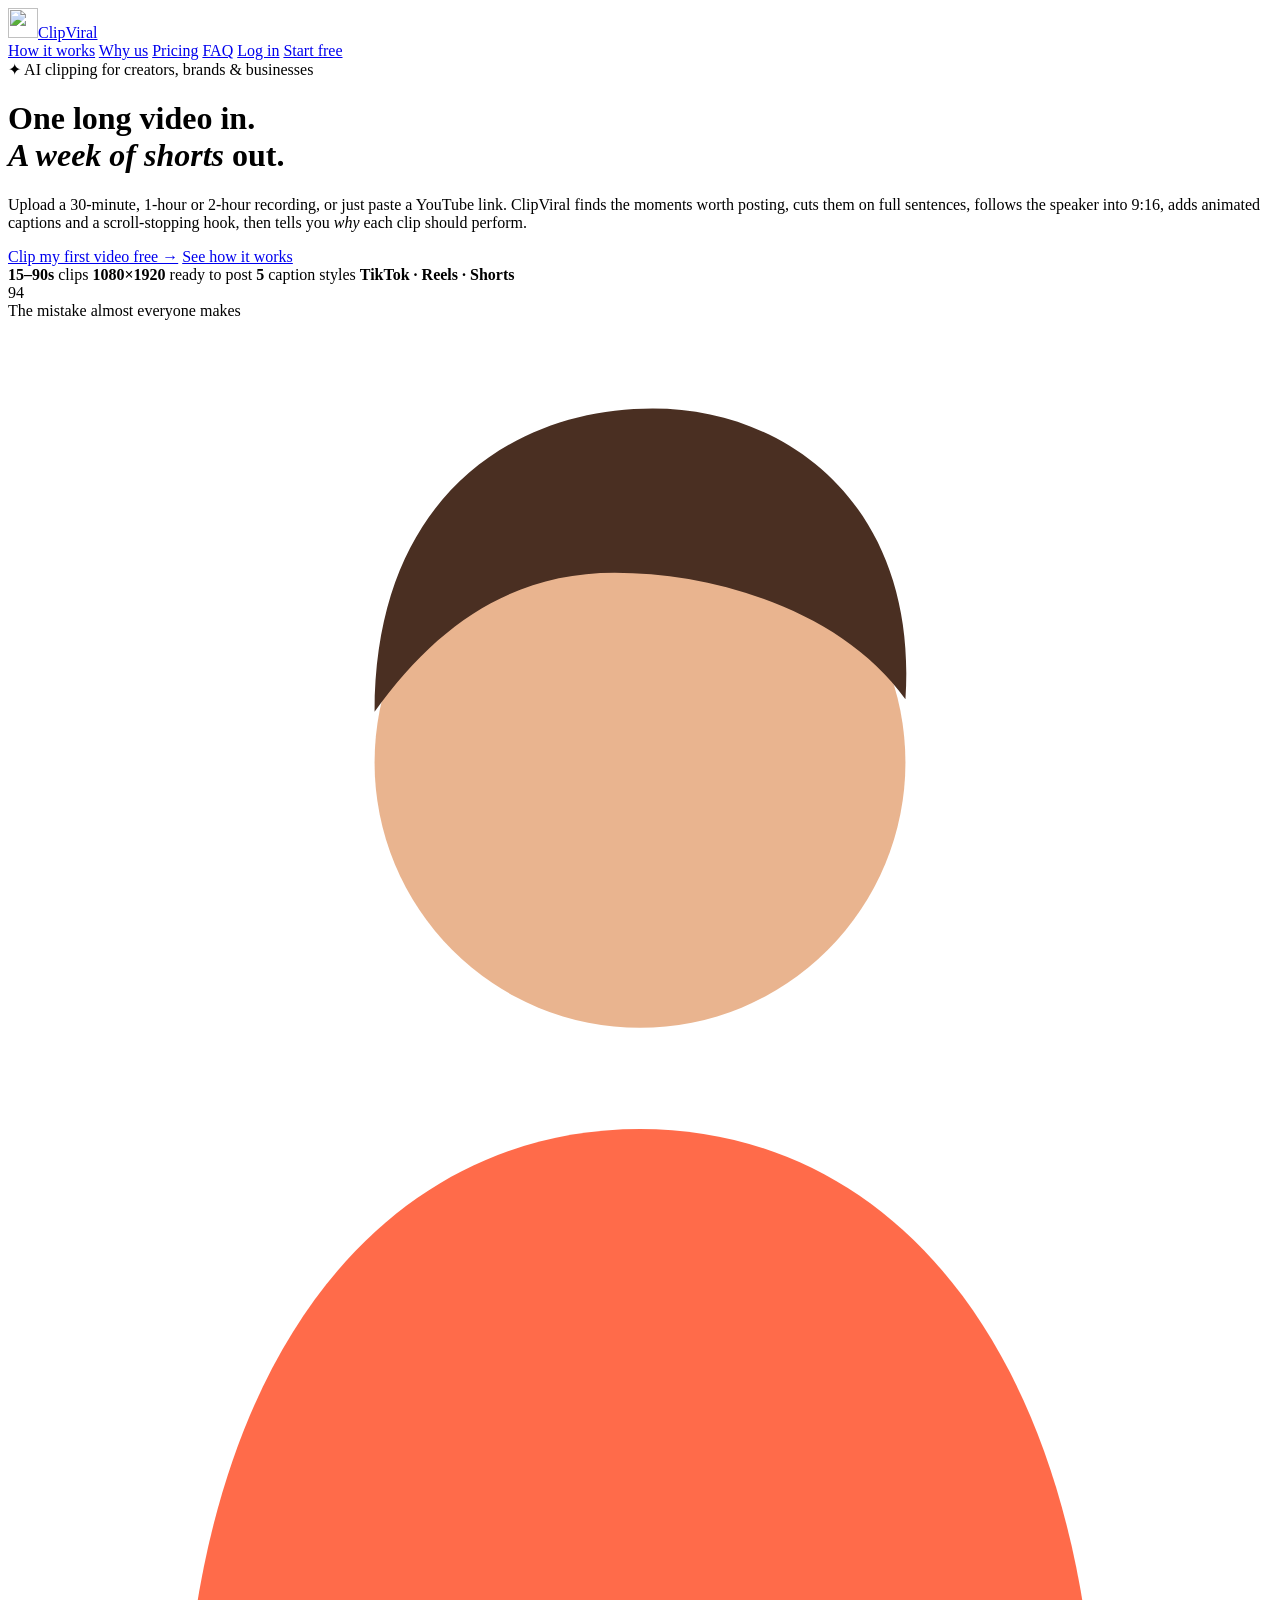
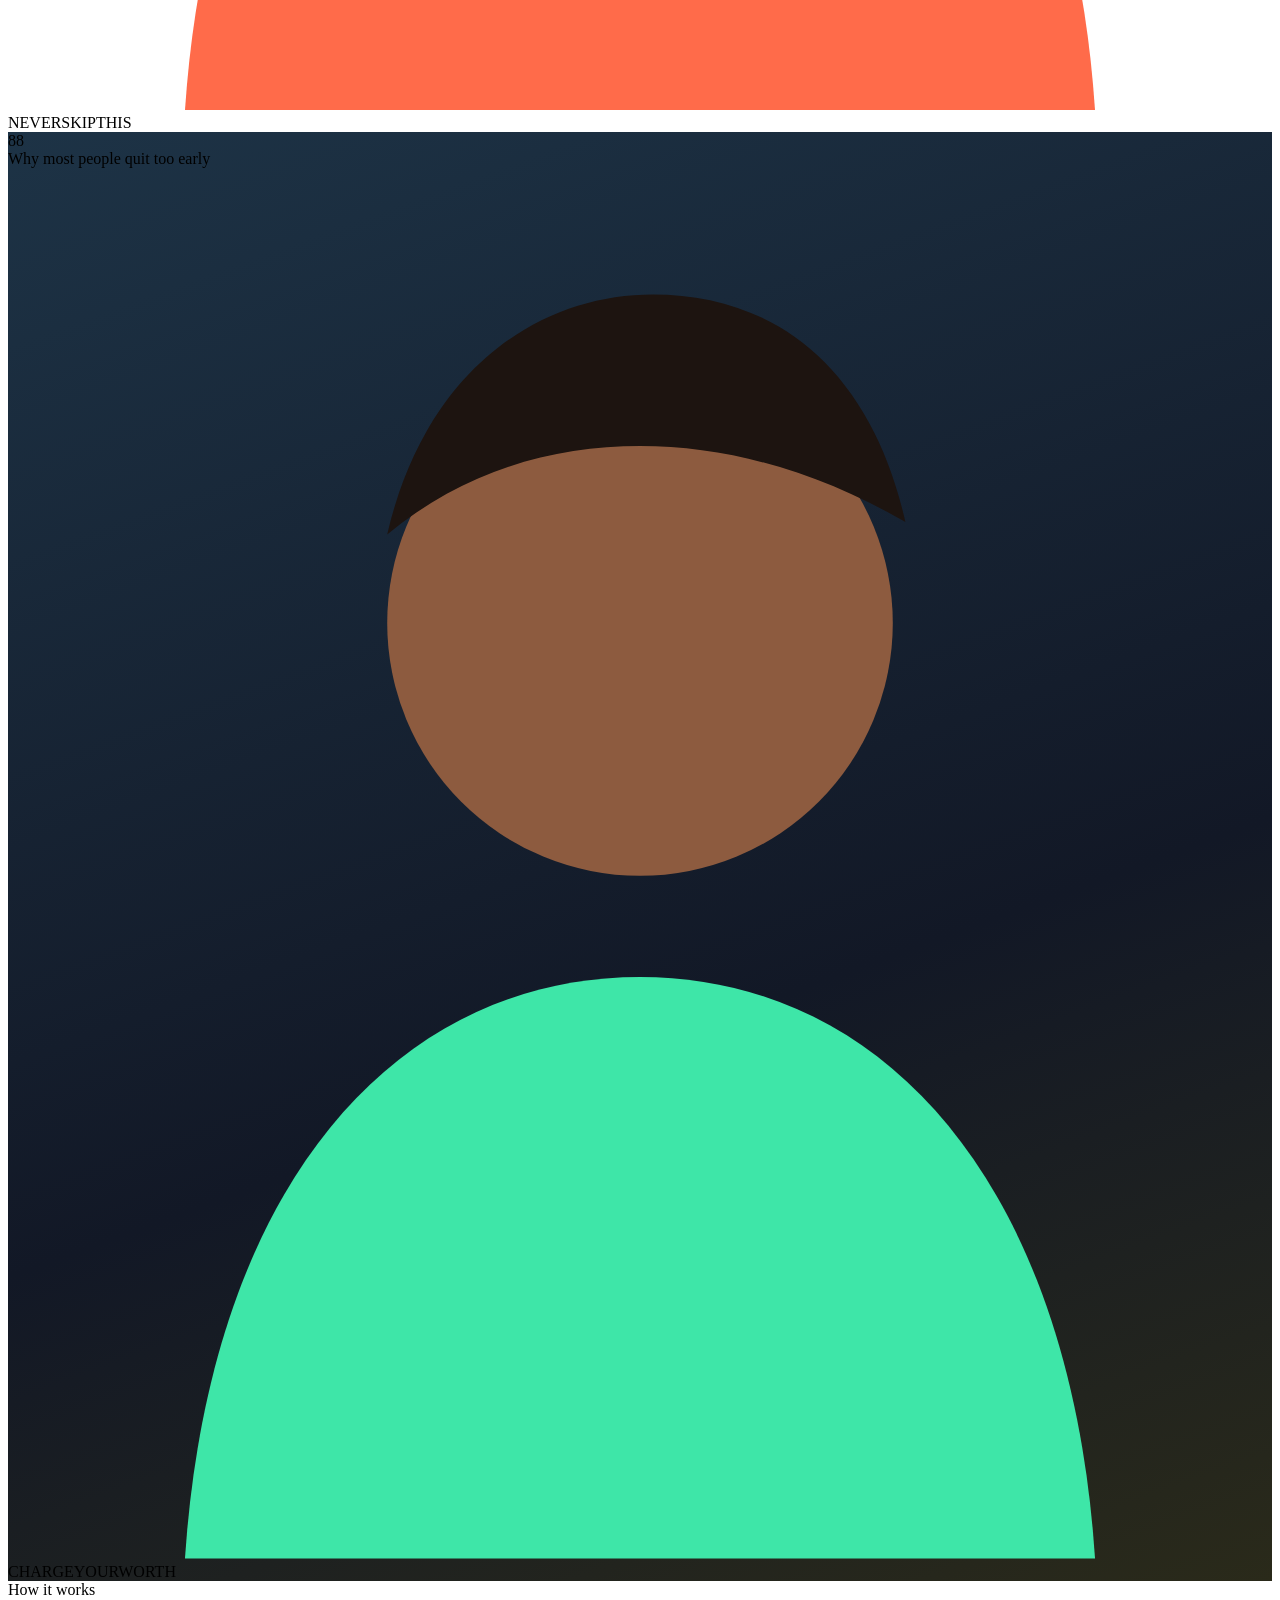
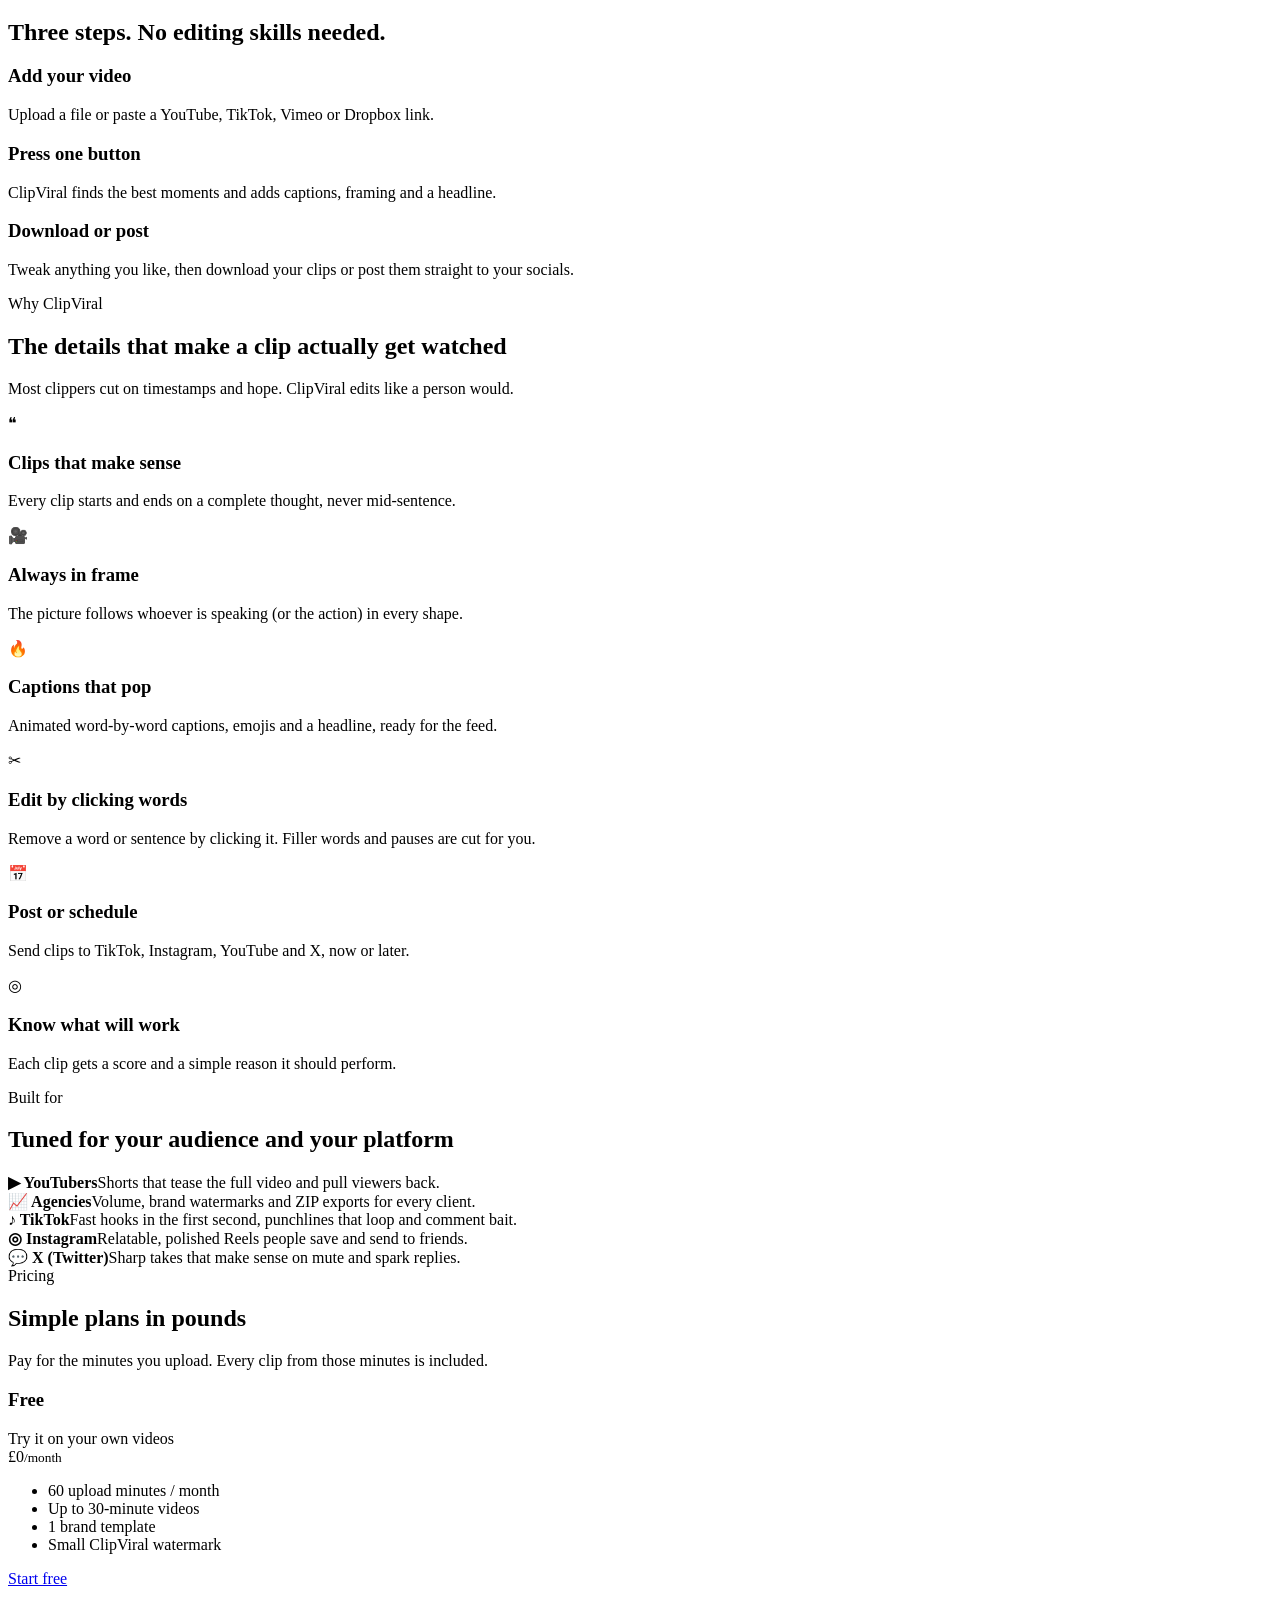
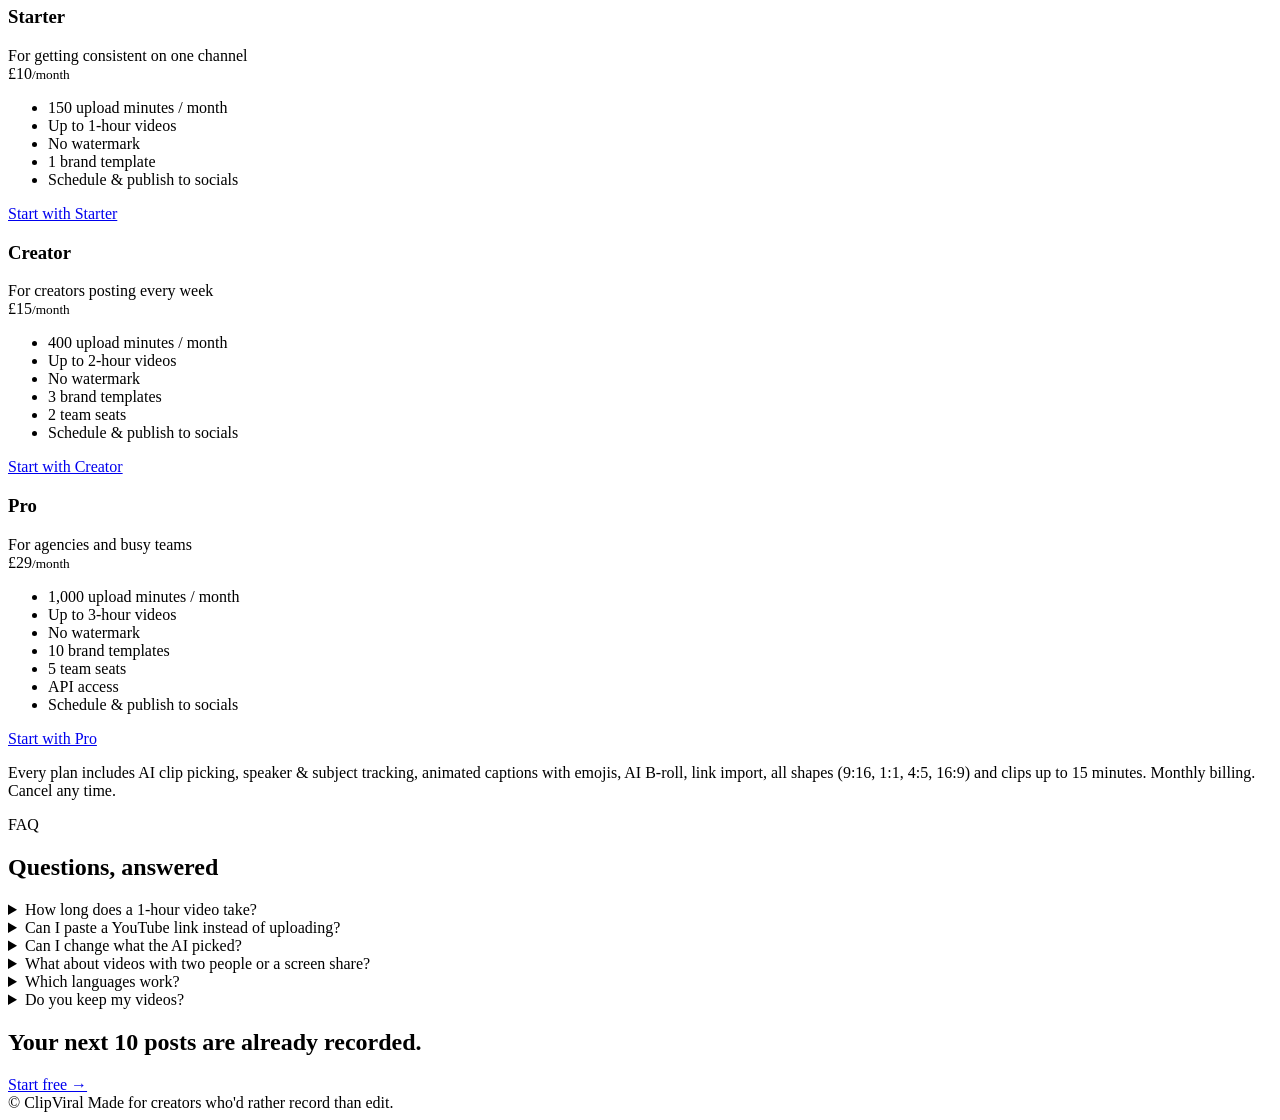
==== commit e8d0ae59: "Simplify the studio and landing page - New project: one box for a file or a link, two quick choices " ====
--- a/web/index.html
+++ b/web/index.html
@@ -66,14 +66,12 @@
   <div class="wrap">
     <div class="section-head">
       <div class="kicker">How it works</div>
-      <h2>From upload to a stack of ready-to-post clips</h2>
-      <p>No timeline editing. Drop a file, pick who it's for, and come back to finished, ranked clips.</p>
+      <h2>Three steps. No editing skills needed.</h2>
     </div>
     <div class="steps">
-      <div class="step"><h3>Upload or paste a link</h3><p>Drop in an MP4, MOV or WEBM, or paste a link from YouTube, Vimeo, TikTok, Instagram, X, Dropbox and more.</p></div>
-      <div class="step"><h3>We transcribe every word</h3><p>Word-level timestamps power the captions, the cut points and the dead-air remover.</p></div>
-      <div class="step"><h3>AI picks the gems</h3><p>Each moment is scored on hook, flow, value and shareability for <i>your</i> audience, not a generic one.</p></div>
-      <div class="step"><h3>Tweak & post</h3><p>Edit the hook, swap the caption style, nudge the cut, then download one clip or a ZIP with post captions.</p></div>
+      <div class="step"><h3>Add your video</h3><p>Upload a file or paste a YouTube, TikTok, Vimeo or Dropbox link.</p></div>
+      <div class="step"><h3>Press one button</h3><p>ClipViral finds the best moments and adds captions, framing and a headline.</p></div>
+      <div class="step"><h3>Download or post</h3><p>Tweak anything you like, then download your clips or post them straight to your socials.</p></div>
     </div>
   </div>
 </section>
@@ -86,19 +84,12 @@
       <p>Most clippers cut on timestamps and hope. ClipViral edits like a person would.</p>
     </div>
     <div class="features">
-      <div class="feature wide"><div class="ico">❝</div><h3>Clips start and end on complete thoughts</h3><p>The AI chooses whole sentences, not raw timestamps, so no clip opens mid-word or stops before the punchline. Every clip lands on a payoff.</p></div>
-      <div class="feature"><div class="ico">◎</div><h3>"Why this works" for every clip</h3><p>A virality score with a hook / flow / value / trend breakdown and a plain-English reason.</p></div>
-      <div class="feature"><div class="ico">🎥</div><h3>Tracks speakers and any subject</h3><p>Follows faces, or the main moving subject when there's no face, with steady camera-operator moves. Or drag the frame yourself.</p></div>
-      <div class="feature"><div class="ico">⚡</div><h3>Works on videos with no talking</h3><p>Sports, gaming, vlogs and demos: moments are found from on-screen action, scene changes and sound, and AI looks at the frames.</p></div>
-      <div class="feature"><div class="ico">✂</div><h3>Edit by editing the text</h3><p>Click words in the transcript to cut them. Filler words ("um", "uh") and dead air are removed automatically.</p></div>
-      <div class="feature"><div class="ico">🎬</div><h3>AI B-roll</h3><p>Relevant stock footage is cut in over the speaker at the right moments to keep viewers watching.</p></div>
-      <div class="feature"><div class="ico">🔥</div><h3>Animated captions with emojis</h3><p>Five caption styles, word-by-word highlighting, keyword colours and emoji pop-ups that match what's said.</p></div>
-      <div class="feature"><div class="ico">⬚</div><h3>Every shape</h3><p>9:16 for TikTok, Reels and Shorts, 1:1 and 4:5 for feeds, 16:9 for YouTube and X. Clips from 15 seconds to 15 minutes.</p></div>
-      <div class="feature"><div class="ico">◐</div><h3>Brand templates</h3><p>Save each client's colours, caption style, logo, custom font and watermark, and apply them in one click.</p></div>
-      <div class="feature"><div class="ico">📅</div><h3>Publish and schedule</h3><p>Connect TikTok, Instagram, YouTube and X, then post now or schedule. Captions are written for each platform.</p></div>
-      <div class="feature"><div class="ico">👥</div><h3>Teams and API</h3><p>Invite teammates to share projects, brands and minutes. Pro plans get an API to automate clipping from your own tools.</p></div>
-      <div class="feature wide"><div class="ico">🔗</div><h3>Paste a link, skip the upload</h3><p>No need to download your own video first. Paste the YouTube, Vimeo or Dropbox link and ClipViral fetches it in full HD.</p></div>
-      <div class="feature"><div class="ico">🏡</div><h3>Presets for your audience</h3><p>Tune the AI for YouTube, agencies, TikTok, Instagram, X or any audience, and tell it what to look for.</p></div>
+      <div class="feature"><div class="ico">❝</div><h3>Clips that make sense</h3><p>Every clip starts and ends on a complete thought, never mid-sentence.</p></div>
+      <div class="feature"><div class="ico">🎥</div><h3>Always in frame</h3><p>The picture follows whoever is speaking (or the action) in every shape.</p></div>
+      <div class="feature"><div class="ico">🔥</div><h3>Captions that pop</h3><p>Animated word-by-word captions, emojis and a headline, ready for the feed.</p></div>
+      <div class="feature"><div class="ico">✂</div><h3>Edit by clicking words</h3><p>Remove a word or sentence by clicking it. Filler words and pauses are cut for you.</p></div>
+      <div class="feature"><div class="ico">📅</div><h3>Post or schedule</h3><p>Send clips to TikTok, Instagram, YouTube and X, now or later.</p></div>
+      <div class="feature"><div class="ico">◎</div><h3>Know what will work</h3><p>Each clip gets a score and a simple reason it should perform.</p></div>
     </div>
   </div>
 </section>
